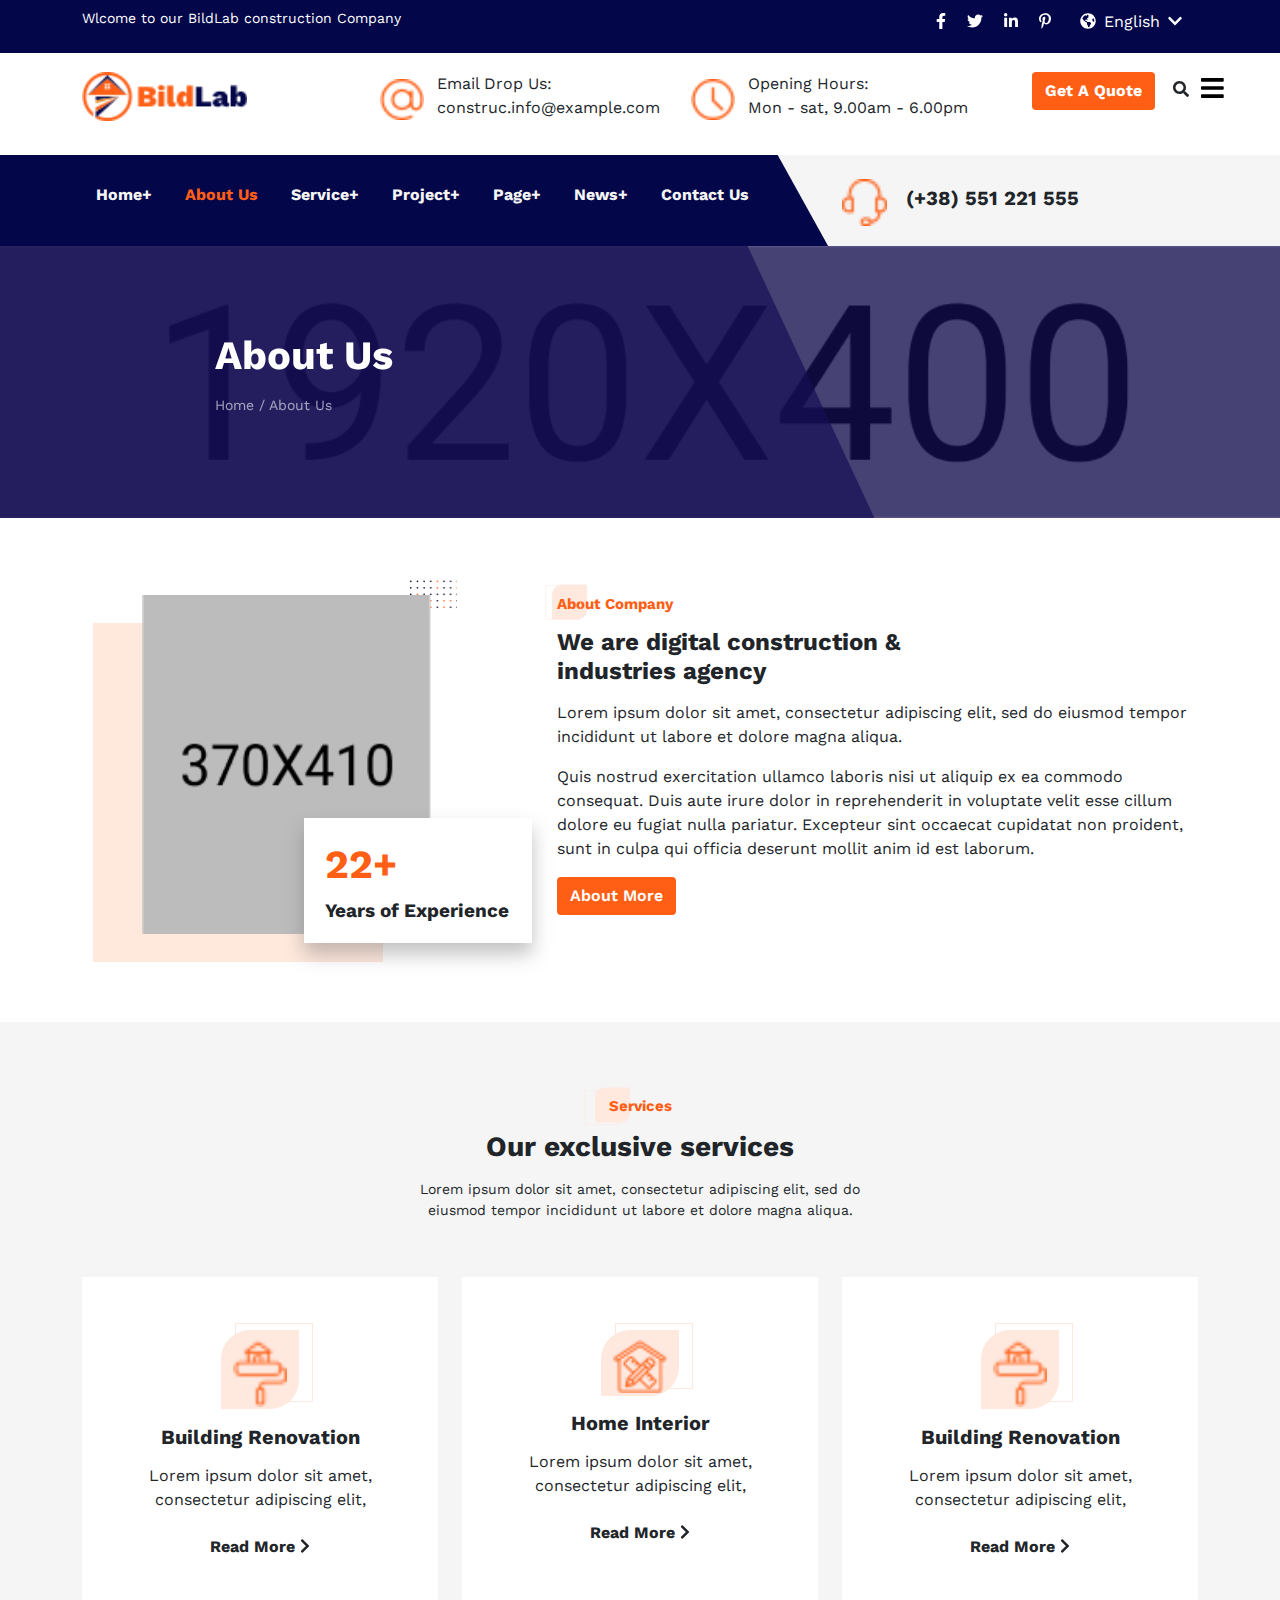
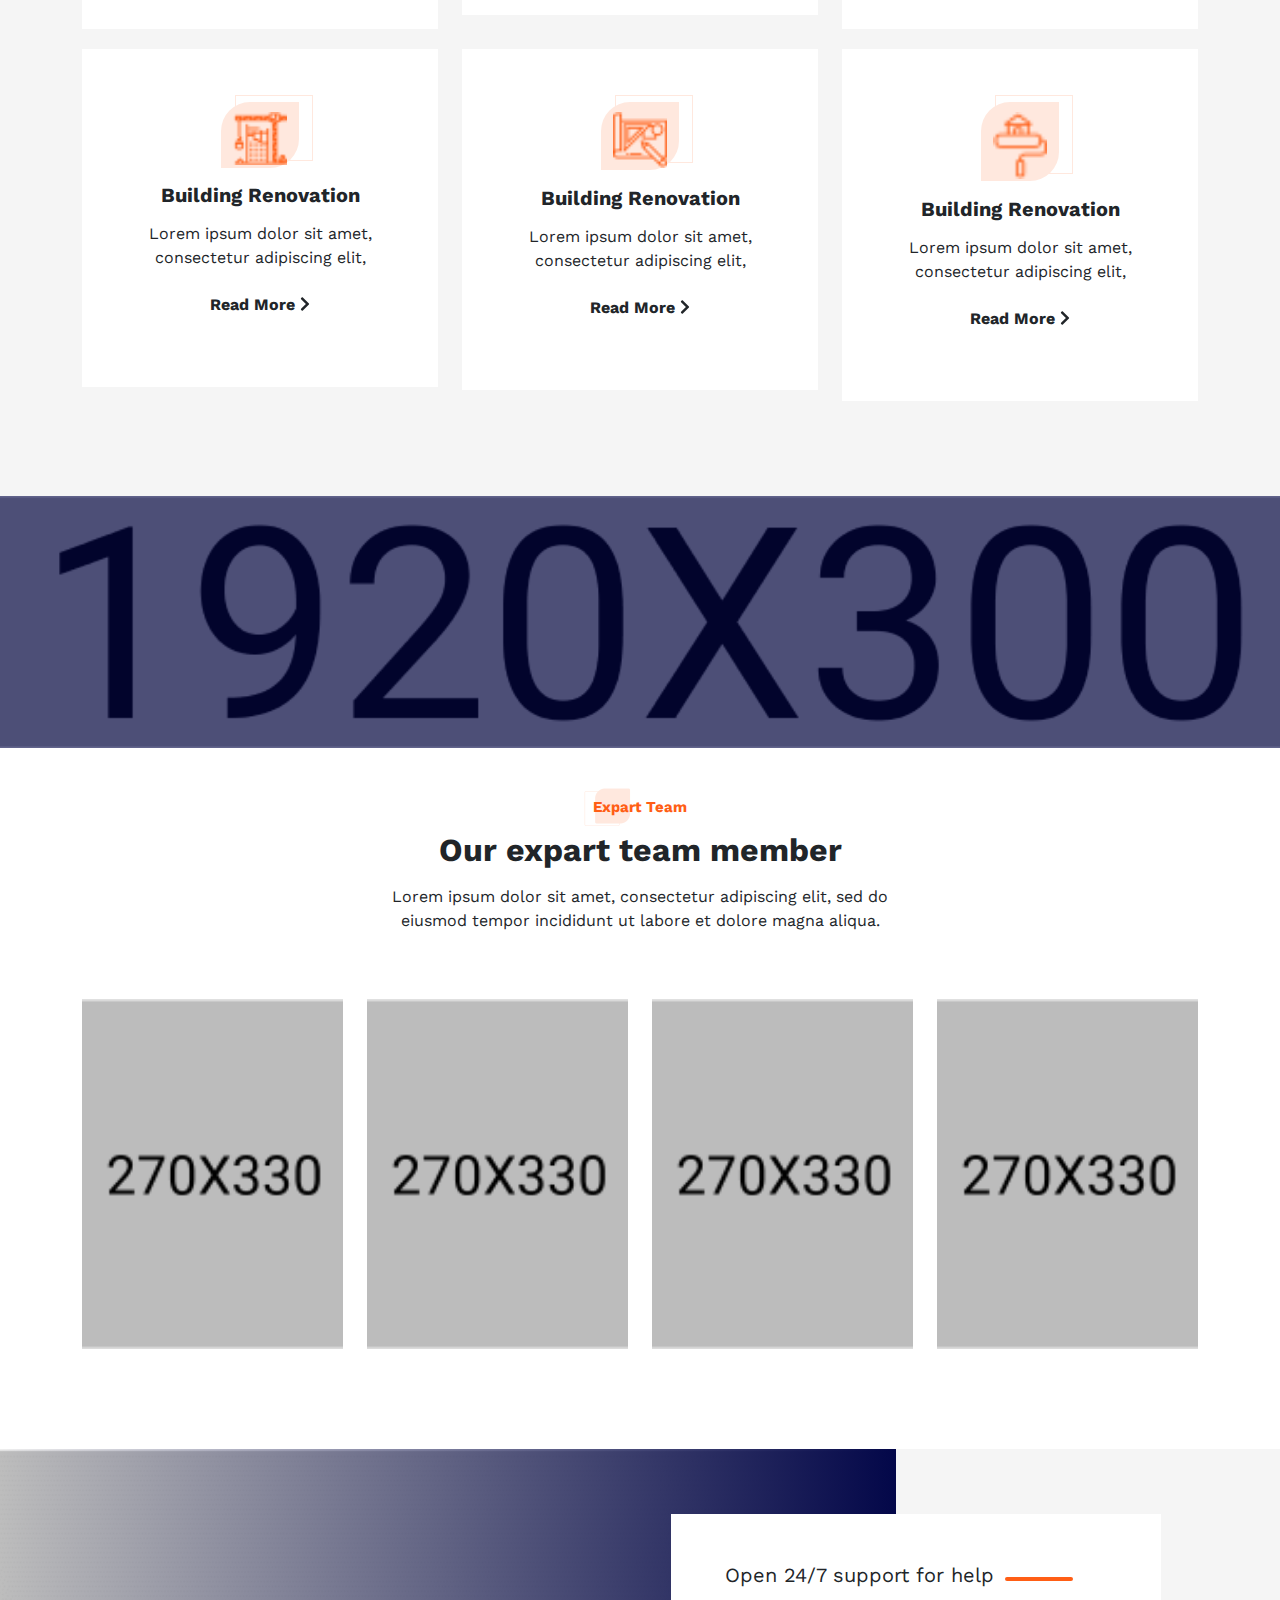
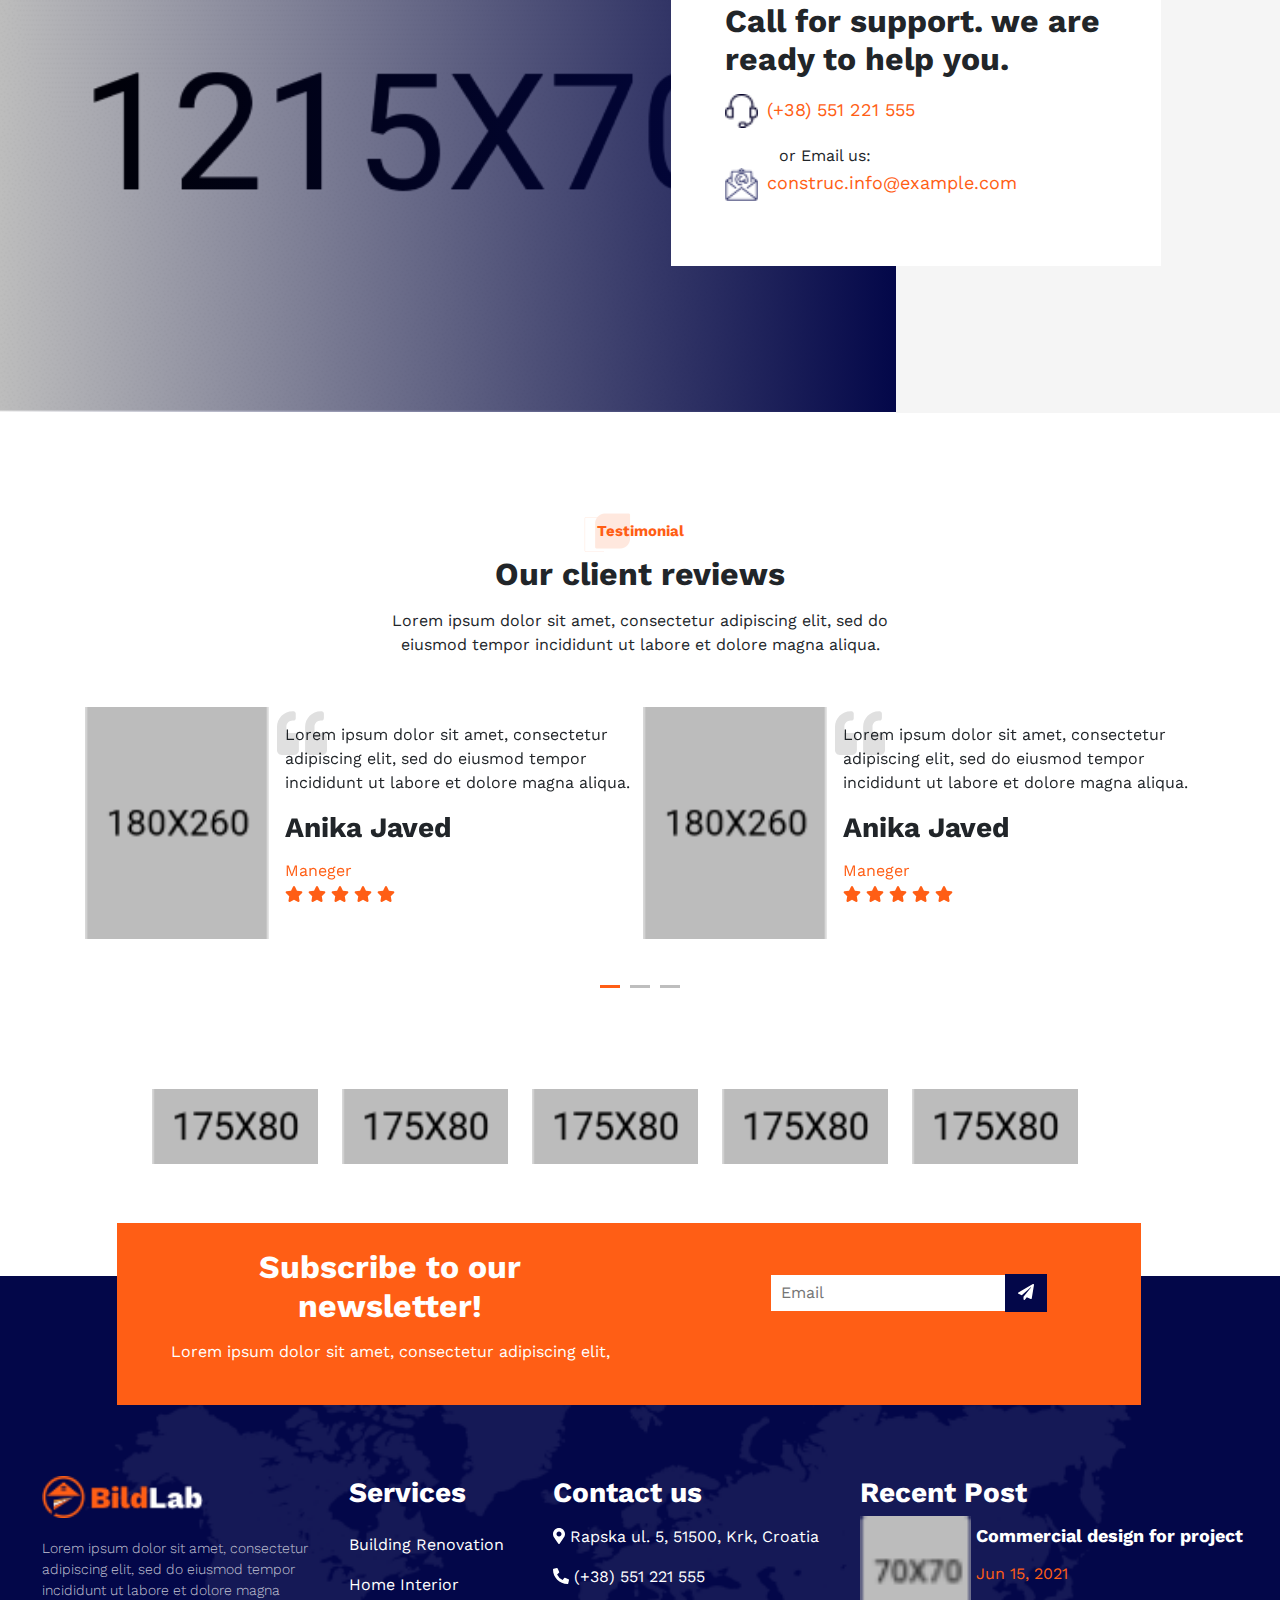
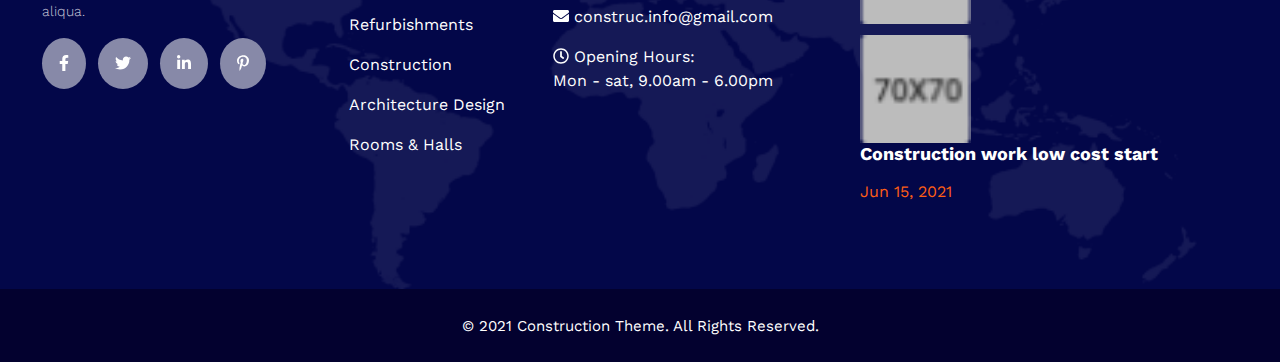
==== about.html @ fadbeb70 "update" ====
<!DOCTYPE html>
<html lang="en">
  <head>
    <meta charset="UTF-8" />
    <meta http-equiv="X-UA-Compatible" content="IE=edge" />
    <meta name="viewport" content="width=device-width, initial-scale=1.0" />
    <!-- 3rd-party-css -->
    <link
      rel="stylesheet"
      href="assets/third-party/bootstrap-5.0.2/css/bootstrap.min.css"
    />
    <link
      rel="stylesheet"
      href="assets/third-party/fontawesome-free-5.15.3/css/all.min.css"
    />
    <link
      rel="stylesheet"
      href="assets/third-party/fontawesome-free-5.15.3/css/solid.min.css"
    />
    <link
      rel="stylesheet"
      href="assets/third-party/Magnific-Popup/css/magnific-popup.css"
    />
    <link
      rel="stylesheet"
      href="assets/third-party/slick slider/css/slick.css"
    />
    <link
      rel="stylesheet"
      href="assets/third-party/slick slider/css/slick-theme.css"
    />
    <!-- main-css -->
    <link rel="stylesheet" href="assets/css/style.css" />
    <link rel="stylesheet" href="assets/css/about.css" />
    <title></title>
  </head>
  <body>
    <!-- top-banner starts from here  -->
    <div class="top-banner">
      <div class="container">
        <div class="row">
          <div class="col-lg-6">
            <p>Wlcome to our BildLab construction Company</p>
          </div>
          <div class="col-lg-6 text-end">
            <div class="social-icons">
              <a href="#"><i class="fab fa-facebook-f"></i></a>
              <a href="#"><i class="fab fa-twitter"></i></a>
              <a href="#"><i class="fab fa-linkedin-in"></i></a>
              <a href="#"><i class="fab fa-pinterest-p"></i></a>
              <a href="#" class="eng text-capitalize"
                ><i class="fas fa-globe-americas"></i>english<i
                  class="fas fa-chevron-down"
                ></i
              ></a>
            </div>
          </div>
        </div>
      </div>
    </div>
    <!-- top-banner ends from here  -->

    <!-- header starts from here  -->
    <header>
      <!-- offcanvas-menu starts from here  -->
      <div class="offcanvas-shade"></div>
      <div class="offcanvas-menu">
        <span class="menu-close">
          <i class="fas fa-times"></i>
        </span>
        <ul>
          <li><a href="home.html">home+ </a></li>
          <li><a href="about.html" class="active">about us </a></li>
          <li><a href="#"> service+ </a></li>
          <li><a href="#"> project+ </a></li>
          <li><a href="#"> page+ </a></li>
          <li><a href="#"> news+ </a></li>
          <li><a href="#">contact us</a></li>
        </ul>
      </div>
      <span class="menu-trigger"><i class="fas fa-bars"></i></span>
      <!-- offcanvas-menu ends from here  -->
      <!-- head starts from here  -->
      <div class="head">
        <div class="container">
          <div class="row">
            <div class="col-lg-3">
              <div class="logo">
                <img src="assets/img/Logo.png" alt="" />
              </div>
            </div>
            <div class="col-lg-7 head-info">
              <ul class="emali">
                <li>
                  <img src="assets/img/emalil.png" alt="" />
                </li>
                <li>
                  <p>
                    Email Drop Us: <br />
                    construc.info@example.com
                  </p>
                </li>
              </ul>
              <ul class="opening">
                <li>
                  <img src="assets/img/opening.png" alt="" />
                </li>
                <li>
                  <p>
                    Opening Hours: <br />
                    Mon - sat, 9.00am - 6.00pm
                  </p>
                </li>
              </ul>
            </div>
            <div class="col-lg-2">
              <a href="#" class="head-offer-btn btn text-capitalize text-center"
                >Get A Quote</a
              >
              <i class="fas fa-search"></i>
            </div>
          </div>
        </div>
      </div>
      <!-- head ends from here  -->
    </header>
    <!-- header ends from here  -->

    <!-- main-menu starts from here  -->
    <div class="main-meun">
      <div class="container">
        <div class="row">
          <div class="col-md-8">
            <div class="menu text-capitalize">
              <ul>
                <li><a href="home.html">home+ </a></li>
                <li><a href="about.html" class="active">about us </a></li>
                <li><a href="#"> service+ </a></li>
                <li><a href="#"> project+ </a></li>
                <li><a href="#"> page+ </a></li>
                <li><a href="#"> news+ </a></li>
                <li><a href="#">contact us</a></li>
              </ul>
            </div>
          </div>
          <div class="col-md-4">
            <ul class="help">
              <li>
                <img src="assets/img/help.png" alt="" />
              </li>
              <li>
                <h4>(+38) 551 221 555</h4>
              </li>
            </ul>
          </div>
        </div>
      </div>
    </div>
    <!-- main-menu ends from here  -->

    <!-- main starts from here -->
    <main>
      <!-- homepage-slider starts from here -->
      <div class="homepage-slider">
        <div class="row">
          <div class="col-lg-12">
            <div class="sliders">
              <div class="single-sliders slider-bg1">
                <div class="row">
                  <div class="col-lg-6">
                    <div class="slider-text">
                      <h1>About Us</h1>
                      <p>Home / About Us</p>
                    </div>
                  </div>
                </div>
              </div>
              <div class="single-sliders slider-bg1">
                <div class="row">
                  <div class="col-lg-6">
                    <div class="slider-text">
                      <h1>About Us</h1>
                      <p>Home / About Us</p>
                    </div>
                  </div>
                </div>
              </div>
            </div>
          </div>
        </div>
      </div>
      <!-- homepage-slider ends from here -->

      <!-- about starts from here -->
      <section class="about">
        <div class="container">
          <div class="row">
            <div class="col-lg-5 about-img">
              <img src="assets/img/about.png" alt="" />
              <div class="about-info">
                <h1>22+</h1>
                <h3>Years of Experience</h3>
              </div>
            </div>
            <div class="col-lg-7">
              <h5>About Company</h5>
              <h4>
                We are digital construction & <br />
                industries agency
              </h4>
              <p>
                Lorem ipsum dolor sit amet, consectetur adipiscing elit, sed do
                eiusmod tempor incididunt ut labore et dolore magna aliqua.
              </p>
              <p>
                Quis nostrud exercitation ullamco laboris nisi ut aliquip ex ea
                commodo consequat. Duis aute irure dolor in reprehenderit in
                voluptate velit esse cillum dolore eu fugiat nulla pariatur.
                Excepteur sint occaecat cupidatat non proident, sunt in culpa
                qui officia deserunt mollit anim id est laborum.
              </p>
              <a href="#" class="about-btn btn text-capitalize text-center">
                about more</a
              >
            </div>
          </div>
        </div>
      </section>
      <!-- about ends from here -->

      <!-- services starts from here -->
      <section class="services">
        <div class="container">
          <div class="row">
            <div class="col-lg-12 text-center">
              <h4>Services</h4>
              <h3>Our exclusive services</h3>
              <p class="service-txt">
                Lorem ipsum dolor sit amet, consectetur adipiscing elit, sed do
                eiusmod tempor incididunt ut labore et dolore magna aliqua.
              </p>
            </div>
            <div class="col-lg-12">
              <div class="service-box text-center">
                <div class="row">
                  <div class="col-lg-4">
                    <div class="service-info service-bg">
                      <div class="service-img">
                        <img src="assets/img/renovation 1.png" />
                      </div>
                      <h5>Building Renovation</h5>
                      <p>
                        Lorem ipsum dolor sit amet, <br />
                        consectetur adipiscing elit,
                      </p>
                      <a href="#" class="service-btn btn text-capitalize"
                        >Read More <i class="fas fa-chevron-right fa-1x"></i
                      ></a>
                    </div>
                  </div>
                  <div class="col-lg-4">
                    <div class="service-info service-bg">
                      <div class="service-img">
                        <img src="assets/img/interior-design 1.png" />
                      </div>
                      <h5>Home Interior</h5>
                      <p>
                        Lorem ipsum dolor sit amet, <br />
                        consectetur adipiscing elit,
                      </p>
                      <a href="#" class="service-btn btn text-capitalize"
                        >Read More <i class="fas fa-chevron-right fa-1x"></i
                      ></a>
                    </div>
                  </div>
                  <div class="col-lg-4">
                    <div class="service-info service-bg">
                      <div class="service-img">
                        <img src="assets/img/renovation 1.png" />
                      </div>
                      <h5>Building Renovation</h5>
                      <p>
                        Lorem ipsum dolor sit amet, <br />
                        consectetur adipiscing elit,
                      </p>
                      <a href="#" class="service-btn btn text-capitalize"
                        >Read More <i class="fas fa-chevron-right fa-1x"></i
                      ></a>
                    </div>
                  </div>
                  <div class="col-lg-4">
                    <div class="service-info service-bg">
                      <div class="service-img">
                        <img src="assets/img/hook 1.png" />
                      </div>
                      <h5>Building Renovation</h5>
                      <p>
                        Lorem ipsum dolor sit amet, <br />
                        consectetur adipiscing elit,
                      </p>
                      <a href="#" class="service-btn btn text-capitalize"
                        >Read More <i class="fas fa-chevron-right fa-1x"></i
                      ></a>
                    </div>
                  </div>
                  <div class="col-lg-4">
                    <div class="service-info service-bg">
                      <div class="service-img">
                        <img src="assets/img/draft 1.png" />
                      </div>
                      <h5>Building Renovation</h5>
                      <p>
                        Lorem ipsum dolor sit amet, <br />
                        consectetur adipiscing elit,
                      </p>
                      <a href="#" class="service-btn btn text-capitalize"
                        >Read More <i class="fas fa-chevron-right fa-1x"></i
                      ></a>
                    </div>
                  </div>
                  <div class="col-lg-4">
                    <div class="service-info service-bg">
                      <div class="service-img">
                        <img src="assets/img/renovation 1.png" />
                      </div>
                      <h5>Building Renovation</h5>
                      <p>
                        Lorem ipsum dolor sit amet, <br />
                        consectetur adipiscing elit,
                      </p>
                      <a href="#" class="service-btn btn text-capitalize"
                        >Read More <i class="fas fa-chevron-right fa-1x"></i
                      ></a>
                    </div>
                  </div>
                </div>
              </div>
            </div>
          </div>
        </div>
      </section>
      <!-- services ends from here -->

      <!-- our-progress starts from here -->
      <section class="our-progress">
        <div class="container">
          <div class="row">
            <div class="col-lg-3"></div>
          </div>
        </div>
      </section>
      <!-- our-progress ends from here -->

      <!-- team starts from here -->
      <section class="team">
        <div class="container">
          <div class="row">
            <div class="col-lg-12 text-center">
              <div class="team-title">
                <h4>Expart Team</h4>
                <h2>Our expart team member</h2>
                <p>
                  Lorem ipsum dolor sit amet, consectetur adipiscing elit, sed
                  do eiusmod tempor incididunt ut labore et dolore magna aliqua.
                </p>
              </div>
            </div>
            <div class="col-lg-12">
              <div class="team">
                <div class="row">
                  <div class="col-lg-3">
                    <div class="single-members">
                      <div class="team-info text-center">
                        <h4>Andrew Matthews</h4>
                        <span>Engineer</span>
                        <div class="social-links">
                          <a href="#"><i class="fab fa-facebook-f"></i></a>
                          <a href="#"><i class="fab fa-twitter"></i></a>
                          <a href="#"><i class="fab fa-linkedin-in"></i></a>
                          <a href="#"><i class="fab fa-youtube"></i></a>
                        </div>
                      </div>
                    </div>
                  </div>
                  <div class="col-lg-3">
                    <div class="single-members">
                      <div class="team-info text-center">
                        <h4>Andrew Matthews</h4>
                        <span>Engineer</span>
                        <div class="social-links">
                          <a href="#"><i class="fab fa-facebook-f"></i></a>
                          <a href="#"><i class="fab fa-twitter"></i></a>
                          <a href="#"><i class="fab fa-linkedin-in"></i></a>
                          <a href="#"><i class="fab fa-youtube"></i></a>
                        </div>
                      </div>
                    </div>
                  </div>
                  <div class="col-lg-3">
                    <div class="single-members">
                      <div class="team-info text-center">
                        <h4>Andrew Matthews</h4>
                        <span>Engineer</span>
                        <div class="social-links">
                          <a href="#"><i class="fab fa-facebook-f"></i></a>
                          <a href="#"><i class="fab fa-twitter"></i></a>
                          <a href="#"><i class="fab fa-linkedin-in"></i></a>
                          <a href="#"><i class="fab fa-youtube"></i></a>
                        </div>
                      </div>
                    </div>
                  </div>
                  <div class="col-lg-3">
                    <div class="single-members">
                      <div class="team-info text-center">
                        <h4>Andrew Matthews</h4>
                        <span>Engineer</span>
                        <div class="social-links">
                          <a href="#"><i class="fab fa-facebook-f"></i></a>
                          <a href="#"><i class="fab fa-twitter"></i></a>
                          <a href="#"><i class="fab fa-linkedin-in"></i></a>
                          <a href="#"><i class="fab fa-youtube"></i></a>
                        </div>
                      </div>
                    </div>
                  </div>
                </div>
              </div>
            </div>
          </div>
        </div>
      </section>
      <!-- project ends from here -->

      <!-- help starts from here -->
      <section class="help">
        <div class="help-txt-bg"></div>
        <div class="container">
          <div class="row">
            <div class="help-txt">
              <h4>Open 24/7 support for help</h4>
              <h2>
                Call for support. we are <br />
                ready to help you.
              </h2>
              <p><img src="assets/img/help-2.png" alt="" />(+38) 551 221 555</p>
              <span>or Email us:</span>
              <p>
                <img
                  src="assets/img/email-2.png"
                  alt=""
                />construc.info@example.com
              </p>
            </div>
          </div>
        </div>
      </section>
      <!-- help ends from here -->

      <!-- Testimonial starts from here -->
      <section class="Testimonial">
        <div class="container">
          <div class="row">
            <div class="col-lg-12 text-center">
              <div class="Testimonial-txt">
                <h4>Testimonial</h4>
                <h2>Our client reviews</h2>
                <p>
                  Lorem ipsum dolor sit amet, consectetur adipiscing elit, sed
                  do eiusmod tempor incididunt ut labore et dolore magna aliqua.
                </p>
              </div>
            </div>
          </div>
          <div class="row">
            <div class="col-lg-12">
              <div class="comment-slider">
                <div class="single-comment">
                  <div class="row">
                    <div class="col-lg-4">
                      <div class="commenter"></div>
                    </div>
                    <div class="col-lg-8 bg-white">
                      <div class="comment-txt">
                        <i class="fas fa-quote-left note"></i>
                        <p>
                          Lorem ipsum dolor sit amet, consectetur adipiscing
                          elit, sed do eiusmod tempor incididunt ut labore et
                          dolore magna aliqua.
                        </p>
                        <h3>Anika Javed</h3>
                        <span>Maneger</span>
                        <p class="stars">
                          <i class="fas fa-star"></i>
                          <i class="fas fa-star"></i>
                          <i class="fas fa-star"></i>
                          <i class="fas fa-star"></i>
                          <i class="fas fa-star"></i>
                        </p>
                      </div>
                    </div>
                  </div>
                </div>
                <div class="single-comment">
                  <div class="row">
                    <div class="col-lg-4">
                      <div class="commenter"></div>
                    </div>
                    <div class="col-lg-8 bg-white">
                      <div class="comment-txt">
                        <i class="fas fa-quote-left note"></i>
                        <p>
                          Lorem ipsum dolor sit amet, consectetur adipiscing
                          elit, sed do eiusmod tempor incididunt ut labore et
                          dolore magna aliqua.
                        </p>
                        <h3>Anika Javed</h3>
                        <span>Maneger</span>
                        <p class="stars">
                          <i class="fas fa-star"></i>
                          <i class="fas fa-star"></i>
                          <i class="fas fa-star"></i>
                          <i class="fas fa-star"></i>
                          <i class="fas fa-star"></i>
                        </p>
                      </div>
                    </div>
                  </div>
                </div>
                <div class="single-comment">
                  <div class="row">
                    <div class="col-lg-4">
                      <div class="commenter"></div>
                    </div>
                    <div class="col-lg-8 bg-white">
                      <div class="comment-txt">
                        <i class="fas fa-quote-left note"></i>
                        <p>
                          Lorem ipsum dolor sit amet, consectetur adipiscing
                          elit, sed do eiusmod tempor incididunt ut labore et
                          dolore magna aliqua.
                        </p>
                        <h3>Anika Javed</h3>
                        <span>Maneger</span>
                        <p class="stars">
                          <i class="fas fa-star"></i>
                          <i class="fas fa-star"></i>
                          <i class="fas fa-star"></i>
                          <i class="fas fa-star"></i>
                          <i class="fas fa-star"></i>
                        </p>
                      </div>
                    </div>
                  </div>
                </div>
                <div class="single-comment">
                  <div class="row">
                    <div class="col-lg-4">
                      <div class="commenter"></div>
                    </div>
                    <div class="col-lg-8 bg-white">
                      <div class="comment-txt">
                        <i class="fas fa-quote-left note"></i>
                        <p>
                          Lorem ipsum dolor sit amet, consectetur adipiscing
                          elit, sed do eiusmod tempor incididunt ut labore et
                          dolore magna aliqua.
                        </p>
                        <h3>Anika Javed</h3>
                        <span>Maneger</span>
                        <p class="stars">
                          <i class="fas fa-star"></i>
                          <i class="fas fa-star"></i>
                          <i class="fas fa-star"></i>
                          <i class="fas fa-star"></i>
                          <i class="fas fa-star"></i>
                        </p>
                      </div>
                    </div>
                  </div>
                </div>
                <div class="single-comment">
                  <div class="row">
                    <div class="col-lg-4">
                      <div class="commenter"></div>
                    </div>
                    <div class="col-lg-8 bg-white">
                      <div class="comment-txt">
                        <i class="fas fa-quote-left note"></i>
                        <p>
                          Lorem ipsum dolor sit amet, consectetur adipiscing
                          elit, sed do eiusmod tempor incididunt ut labore et
                          dolore magna aliqua.
                        </p>
                        <h3>Anika Javed</h3>
                        <span>Maneger</span>
                        <p class="stars">
                          <i class="fas fa-star"></i>
                          <i class="fas fa-star"></i>
                          <i class="fas fa-star"></i>
                          <i class="fas fa-star"></i>
                          <i class="fas fa-star"></i>
                        </p>
                      </div>
                    </div>
                  </div>
                </div>
                <div class="single-comment">
                  <div class="row">
                    <div class="col-lg-4">
                      <div class="commenter"></div>
                    </div>
                    <div class="col-lg-8 bg-white">
                      <div class="comment-txt">
                        <i class="fas fa-quote-left note"></i>
                        <p>
                          Lorem ipsum dolor sit amet, consectetur adipiscing
                          elit, sed do eiusmod tempor incididunt ut labore et
                          dolore magna aliqua.
                        </p>
                        <h3>Anika Javed</h3>
                        <span>Maneger</span>
                        <p class="stars">
                          <i class="fas fa-star"></i>
                          <i class="fas fa-star"></i>
                          <i class="fas fa-star"></i>
                          <i class="fas fa-star"></i>
                          <i class="fas fa-star"></i>
                        </p>
                      </div>
                    </div>
                  </div>
                </div>
              </div>
            </div>
          </div>
        </div>
      </section>
      <!-- Testimonial ends from here -->

      <!-- brands starts from here -->
      <section class="brands">
        <div class="container float-end">
          <div class="row">
            <div class="col-lg-2">
              <div class="brands-img"></div>
            </div>
            <div class="col-lg-2">
              <div class="brands-img"></div>
            </div>
            <div class="col-lg-2">
              <div class="brands-img"></div>
            </div>
            <div class="col-lg-2">
              <div class="brands-img"></div>
            </div>
            <div class="col-lg-2">
              <div class="brands-img"></div>
            </div>
          </div>
        </div>
      </section>
      <!-- brands ends from here -->
    </main>
    <!-- main ends from here -->

    <!-- footer starts from here -->
    <footer>
      <!-- newsletter ends from here -->
      <section class="newsletter">
        <div class="row">
          <div class="col-lg-6">
            <h2>Subscribe to our newsletter!</h2>
            <p>Lorem ipsum dolor sit amet, consectetur adipiscing elit,</p>
          </div>
          <div class="col-lg-6">
            <input type="email" placeholder="Email" />
            <a href="#" class="submit-btn btn text-center"
              ><i class="fas fa-paper-plane"></i
            ></a>
          </div>
        </div>
      </section>
      <!-- newsletter ends from here -->
      <div class="container-fluid">
        <div class="row">
          <div class="col-lg-3">
            <div class="footer-about">
              <img src="assets/img/Logo-2.png" alt="" />
              <p>
                Lorem ipsum dolor sit amet, consectetur adipiscing elit, sed do
                eiusmod tempor incididunt ut labore et dolore magna aliqua.
              </p>
              <div class="social-links">
                <a href="#"><i class="fab fa-facebook-f"></i></a>
                <a href="#"><i class="fab fa-twitter"></i></a>
                <a href="#"><i class="fab fa-linkedin-in"></i></a>
                <a href="#"><i class="fab fa-pinterest-p"></i></a>
              </div>
            </div>
          </div>
          <div class="col-lg-2">
            <div class="footer-service">
              <h3>Services</h3>
              <ul>
                <li><a href="#">Building Renovation</a></li>
                <li><a href="#">Home Interior</a></li>
                <br />
                <li><a href="#">Refurbishments</a></li>
                <br />
                <li><a href="#">Construction</a></li>
                <li><a href="#">Architecture Design</a></li>
                <li><a href="#">Rooms & Halls</a></li>
              </ul>
            </div>
          </div>
          <div class="col-lg-3">
            <div class="footer-contact">
              <h3>Contact us</h3>
              <p>
                <i class="fas fa-map-marker-alt"></i>Rapska ul. 5, 51500, Krk,
                Croatia
              </p>
              <p><i class="fas fa-phone-alt"></i>(+38) 551 221 555</p>
              <p><i class="fas fa-envelope"></i>construc.info@gmail.com</p>
              <p>
                <i class="far fa-clock"></i>Opening Hours:<br />
                Mon - sat, 9.00am - 6.00pm
              </p>
            </div>
          </div>
          <div class="col-lg-4">
            <div class="footer-blogs">
              <h3>Recent Post</h3>
              <ul>
                <li>
                  <div class="post-img">
                    <img src="assets/img/posts.png" alt="" />
                  </div>
                </li>
                <li>
                  <h4>Commercial design for project</h4>
                  <span>Jun 15, 2021</span>
                </li>
              </ul>
              <ul>
                <li>
                  <div class="post-img">
                    <img src="assets/img/posts.png" alt="" />
                  </div>
                </li>
                <li>
                  <h4>Construction work low cost start</h4>
                  <span>Jun 15, 2021</span>
                </li>
              </ul>
            </div>
          </div>
        </div>
      </div>
    </footer>
    <!-- footer ends from here -->
    <div class="copy-right">
      <div class="container">
        <div class="row">
          <div class="col-lg-12 text-center">
            <div class="copt-right-txt text-center">
              <p>© 2021 Construction Theme. All Rights Reserved.</p>
            </div>
          </div>
        </div>
      </div>
    </div>
    <!-- scripts -->
    <script src="assets/js/jquery-3.6.0.min.js"></script>
    <script src="assets/third-party/bootstrap-5.0.2/js/bootstrap.min.js"></script>
    <script src="https://github.com/bartholomej/material-scrolltop.git"></script>
    <script src="assets/third-party/jquery-circle-progress/js/circle-progress.js"></script>
    <script src="assets/third-party/slick slider/js/slick.js"></script>
    <script src="assets/third-party/skrollr/js/skrollr.min.js"></script>
    <script src="assets/third-party/masonry/js/masonry.pkgd.min.js"></script>
    <script src="assets/third-party/Magnific-Popup/js/jquery.magnific-popup.min.js"></script>
    <script src="assets/third-party/fontawesome-free-5.15.3/js/all.min.js"></script>
    <script src="assets/js/home.js"></script>
    <script src="assets/js/about.js"></script>
  </body>
</html>
---- assets/third-party/fontawesome-free-5.15.3/css/solid.min.css ----
/*!
 * Font Awesome Free 5.15.3 by @fontawesome - https://fontawesome.com
 * License - https://fontawesome.com/license/free (Icons: CC BY 4.0, Fonts: SIL OFL 1.1, Code: MIT License)
 */
@font-face{font-family:"Font Awesome 5 Free";font-style:normal;font-weight:900;font-display:block;src:url(../webfonts/fa-solid-900.eot);src:url(../webfonts/fa-solid-900.eot?#iefix) format("embedded-opentype"),url(../webfonts/fa-solid-900.woff2) format("woff2"),url(../webfonts/fa-solid-900.woff) format("woff"),url(../webfonts/fa-solid-900.ttf) format("truetype"),url(../webfonts/fa-solid-900.svg#fontawesome) format("svg")}.fa,.fas{font-family:"Font Awesome 5 Free";font-weight:900}
---- assets/css/style.css ----
* {
  margin: 0;
  padding: 0;
}
body {
  background: #fff;
}
a {
  text-decoration: none;
}
ul {
  list-style: none;
}
ul li {
  display: inline-block;
}
a:focus {
  outline: 0px solid;
}
h1,
h2,
h3,
h4,
h5,
h6 {
  margin: 0 0 15px;
  font-weight: 700;
}
img {
  max-width: 100%;
  height: auto;
}
html,
body {
  height: 100%;
}

input:-webkit-autofill,
input:-webkit-autofill:hover,
input:-webkit-autofill:focus {
  box-shadow: 0 0 0px 100px white inset !important;
}
.slick-dots li button {
  display: none;
}
/* Resoppistive css */
@media screen and (max-width: 1200px) {
}

@media screen and (max-width: 980px) {
}
@media screen and (max-width: 768px) {
}
@media screen and (max-width: 640px) {
}

@media screen and (max-width: 480px) {
}

@media screen and (max-width: 320px) {
}
---- assets/css/about.css ----
@import url("https://fonts.googleapis.com/css2?family=Work+Sans:wght@100;200;300;400;500;600;700;800;900&display=swap");
body {
  font-family: "Work Sans", sans-serif;
}
/* top-banner starts from here */
.top-banner {
  background: #030749;
  color: #fff;
  padding: 8px 0;
}
.top-banner p {
  font-size: 14px;
}
.social-icons {
}
.social-icons a {
  color: #fff;
  transition: all 0.5s;
  padding: 0 8px;
}
.social-icons a:hover {
  color: #ea5719;
}
.social-icons a svg {
}
.eng {
  position: relative;
}
.eng:hover::after {
  width: 100%;
}
.eng::after {
  position: absolute;
  width: 0%;
  height: 2px;
  bottom: -14px;
  left: 0;
  background: #fff;
  content: "";
  transition: all 0.6s;
}
.eng svg {
  margin: 0px 8px;
}
.eng svg:nth-child(2) {
  margin-top: 5px;
}
/* top-banner ends from here */
/* offcanvas-menu starts from here */
.offcanvas-menu {
  position: fixed;
  background: #150e56;
  top: 0;
  right: -300px;
  width: 21%;
  height: 100%;
  text-transform: capitalize;
  color: #fff;
  padding: 36px;
  opacity: 0;
  visibility: hidden;
  transition: all 0.3s ease-in-out;
  z-index: 999;
}
.offcanvas-menu.show-menu {
  right: 0;
  opacity: 1;
  visibility: visible;
  transition: all 0.3s ease-in-out;
}
.offcanvas-menu ul {
  margin: 0;
  padding: 0;
}
.offcanvas-menu ul li {
  display: block;
}
.offcanvas-menu ul li a:hover {
  color: #ff5e15;
}
.offcanvas-shade {
  position: fixed;
  width: 100%;
  height: 100%;
  background: darkblue;
  top: 0;
  left: 0;
  opacity: 0;
  visibility: hidden;
  transition: all 0.3s ease-in-out;
  z-index: 99;
}
.offcanvas-shade.shade-active {
  opacity: 0.3;
  visibility: visible;
}
.menu-close svg {
  font-size: 42px;
  cursor: pointer;
  margin-left: 176px;
}
.menu-trigger svg {
  font-size: 26px;
  cursor: pointer;
}
.offcanvas-menu ul li {
  padding: 16px 0;
  text-align: center;
}
.offcanvas-menu ul li a {
  color: #fff;
  font-size: 23px;
}
.menu-trigger {
  color: #000;
  font-size: 100px;
  position: absolute;
  top: -11px;
  right: 56px;
}
/* head starts from here  */
.head {
  padding: 19px 0;
}
.logo {
}
.logo img {
  width: 165px;
}

.head-info {
}
.head-info ul {
  display: inline-block;
  margin: 0;
  padding: 0 13px;
}
.head-info ul li {
}
.head-info ul li img {
  width: 44px;
  margin-right: 8px;
  margin-top: -19px;
}
.head-info ul li p {
}
.head-offer-btn {
  color: #fff;
  background: #ff5e15;
  font-weight: 700;
  margin-right: 13px;
  transition: all 0.3s;
}
.head-offer-btn:hover {
  color: #fff;
}
/* head ends from here  */
/* main-menu starts from here */
.main-meun {
  background: #f5f5f5;
  padding: 20px 0;
  position: relative;
}
.main-meun::after {
  position: absolute;
  background: #030749;
  width: 65%;
  top: 0;
  left: -29px;
  height: 100%;
  content: "";
  transform: skew(29deg);
  z-index: 1;
}
.menu {
  position: relative;
  z-index: 9;
}
.menu ul {
  margin: 0;
  padding: 0;
  margin-top: 8px;
}
.menu ul li {
}
.menu ul li a {
  color: #f5f5f5;
  font-weight: 700;
  transition: all 0.3s;
  padding: 0 14px;
}
a.active {
  color: #ff5e15 !important;
}
.menu ul li a:hover {
  color: #ff5e15;
}
.help {
  margin: 0;
  padding: 0;
}
.help li {
}
.help li img {
  width: 45px;
  margin-top: 4px;
}
.help li h4 {
  font-size: 20px;
  margin-left: 14px;
}
/* main-menu ends from here */

/* main starts from here */
main {
}
/* homepage-slider starts from here */
.homepage-slider {
  position: relative;
}
.homepage-slider .sliders {
}
.homepage-slider .single-sliders {
  width: 100%;
  position: relative;
  padding: 86px 35px;
  overflow: hidden;
}
.slider-bg1 {
  background: url("/assets/img/about-homepage-bg.png");
  background-position: center;
  background-size: cover;
  height: 100%;
}
.homepage-slider .single-sliders::before {
  position: absolute;
  width: 100%;
  height: 100%;
  top: 0;
  left: 0;
  background: #150e56;
  opacity: 0.7;
  content: "";
}
.homepage-slider .single-sliders::after {
  position: absolute;
  width: 72%;
  height: 100%;
  background: #150e56;
  transform: skew(25deg);
  top: 0;
  left: -111px;
  content: "";
  opacity: 0.7;
}
.homepage-slider .single-sliders .slider-text {
  position: relative;
  z-index: 9;
  color: #fff;
  margin-left: 180px;
}
.homepage-slider .single-sliders .slider-text p {
  font-size: 14px;
  opacity: 0.6;
}
.homepage-btn {
  transition: all 0.5s;
  background: #ff5e15;
  color: #fff;
  font-weight: 600;
  margin-right: 14px;
  padding: 10px 28px;
  border-radius: 3px;
}
.homepage-btn2 {
  background: #fff;
  color: #ff5e15;
}
.homepage-btn:hover {
  color: #fff;
}
.homepage-btn2:hover {
  color: #ff5e15;
}
/*homepage slick-slider css */
.slick-prev,
.slick-next {
  display: none;
}
/* slick-slider css ends from here */
/* homepage-slider ends from here */

/* about starts from here */
.about {
  margin-top: 70px;
}
.about-img {
  position: relative;
}
.about-img::before {
  position: absolute;
  width: 61%;
  height: 106%;
  top: 28px;
  left: 23px;
  background: #ffe8dc;
  background-repeat: no-repeat;
  content: "";
  z-index: -1;
}
.about-img::after {
  position: absolute;
  top: -15px;
  right: 88px;
  width: 10%;
  height: 10%;
  background: url("https://farihatulmaria.github.io/color/assets/img/Group.png");
  content: "";
  z-index: -1;
  background-repeat: no-repeat;
}
.about-img img {
  width: 64%;
  margin-left: 60px;
  height: 106%;
}
.about-info {
  background: #fff;
  box-shadow: 0 11px 18px #6666;
  padding: 27px 21px;
  width: 48%;
  height: 39%;
  position: absolute;
  bottom: -28px;
  right: 13px;
}
.about-info h1 {
  color: #ff5e15;
  line-height: 1;
}
.about-info h3 {
  font-size: 19px;
}
.about h5 {
  color: #ff5e15;
  font-weight: 700;
  font-size: 15px;
  position: relative;
}
.about h5::before {
  position: absolute;
  top: -10px;
  left: -12px;
  width: 6%;
  height: 204%;
  background: url("https://farihatulmaria.github.io/color/assets/img/Rectangle 13.png");
  background-repeat: no-repeat;
  content: "";
}
.about h5::after {
  position: absolute;
  top: -11px;
  left: -5px;
  width: 6%;
  height: 206%;
  background: url("https://farihatulmaria.github.io/color/assets/img/Rectangle 12.png");
  content: "";
  background-repeat: no-repeat;
  z-index: -1;
}
.about h4 {
}
.about p {
}
.about-btn {
  background: #ff5e15;
  color: #fff;
  font-weight: 600;
  transition: all 0.5s;
}
.about-btn:hover {
  color: #fff;
}
/* about ends from here */

/* services starts from here */
.services {
  background: #f5f5f5;
  padding: 75px 0;
  margin-top: 107px;
}
.services h4 {
  color: #ff5e15;
  font-size: 15px;
  position: relative;
  z-index: 2;
}
.services h4::before {
  position: absolute;
  top: -10px;
  left: 46%;
  width: 6%;
  height: 206%;
  background: url("https://farihatulmaria.github.io/color/assets/img/Rectangle 12.png");
  content: "";
  background-repeat: no-repeat;
  z-index: -1;
}
.services h4::after {
  position: absolute;
  top: -7px;
  left: 45%;
  width: 6%;
  height: 204%;
  background: url("https://farihatulmaria.github.io/color/assets/img/Rectangle 13.png");
  background-repeat: no-repeat;
  content: "";
}
.services h3 {
}
.service-txt {
  padding: 0 320px;
  font-size: 14px;
}
.service-box {
  margin-top: 40px;
}
.service-info {
  margin-bottom: 20px;
  position: relative;
  background: #fff;
  padding: 63px 0;
  transition: all 1s;
}
.service-info:hover {
  background: url("https://farihatulmaria.github.io/color/assets/img/service-bg.png");
  background-position: center;
  background-repeat: no-repeat;
  background-size: cover;
  position: relative;
  z-index: 2;
  color: #fff;
}
.service-info:hover::after {
  opacity: 0.6;
}
.service-info::after {
}
.service-bg {
}
.service-info::after {
  position: absolute;
  top: 0;
  left: 0;
  background: #030749;
  width: 100%;
  height: 100%;
  opacity: 0.6;
  content: "";
  z-index: -1;
  opacity: 0;
  transition: all 1s;
}

.service-info:hover .service-btn {
  color: #ff5e15;
}
.service-info:hover.service-info h5 {
  color: #ff5e15;
}
.service-img {
  position: relative;
  z-index: 2;
}
.service-img::before {
  left: 39%;
  background: #ffe8de;
}
.service-img::before,
.service-img::after {
  position: absolute;
  top: -10px;
  width: 22%;
  height: 93%;
  content: "";
  z-index: -1;
  border-bottom-right-radius: 29px;
  border-top-left-radius: 29px;
}
.service-img::after {
  left: 43%;
  border: 1px solid #ffe8de;
  border-radius: 0;
  top: -17px;
}
.service-info img {
  width: 15%;
  margin-bottom: 18px;
}
.service-info h5 {
  transition: all 0.3s;
}
.service-info p {
}
.service-btn {
  transition: all 0.3s;
  font-weight: 700;
  position: relative;
}
.service-btn:hover::after {
  width: 100%;
  opacity: 1;
}
.service-btn::after {
  position: absolute;
  bottom: -2px;
  left: 0;
  width: 0;
  height: 2px;
  background: #fff;
  content: "";
  opacity: 0;
  transition: all 0.5s;
}
/* services ends from here */

/* our-progress starts from here */
.our-progress {
  width: 100%;
  height: 28vh;
  background: url("https://farihatulmaria.github.io/color/assets/img/progress.png");
  background-repeat: no-repeat;
  background-position: center;
  background-size: cover;
  position: relative;
}
.our-progress::after {
  position: absolute;
  top: 0;
  left: 0;
  width: 100%;
  height: 100%;
  background: #030749;
  opacity: 0.6;
  color: #fff;
  content: "";
}
/* our-progress ends from here */

/* team starts from here */
.team {
  padding: 50px 0;
}
.team-title {
}
.team-title h4 {
  position: relative;
  z-index: 2;
  color: #ff5e15;
  font-size: 15px;
}
.team-title h4::before {
  position: absolute;
  top: -10px;
  left: 46%;
  width: 6%;
  height: 206%;
  background: url("https://farihatulmaria.github.io/color/assets/img/Rectangle 12.png");
  content: "";
  background-repeat: no-repeat;
  z-index: -1;
}
.team-title h4::after {
  position: absolute;
  top: -7px;
  left: 45%;
  width: 6%;
  height: 204%;
  background: url("https://farihatulmaria.github.io/color/assets/img/Rectangle 13.png");
  background-repeat: no-repeat;
  content: "";
}
.team-title h2 {
}
.team-title p {
  padding: 0 296px;
}
.single-members {
  width: 100%;
  height: 350px;
  background: url("https://farihatulmaria.github.io/color/assets/img/team-member.png");
  background-position: center;
  background-size: cover;
  position: relative;
  z-index: 2;
  overflow: hidden;
}
.single-members::after {
  position: absolute;
  top: 0;
  left: 0;
  width: 100%;
  height: 100%;
  background: #030749;
  opacity: 0;
  z-index: -1;
  transition: all 0.5s;
  content: "";
}
.single-members:hover::after {
  opacity: 0.8;
}
.single-members:hover .team-info {
  opacity: 1;
  bottom: 30px;
}

.team-info {
  position: absolute;
  bottom: -100px;
  left: 0;
  width: 100%;
  height: auto;
  opacity: 0;
  transition: all 0.5s;
}
.team-info h4 {
  color: #fff;
}
.team-info span {
  color: #ff5e15;
}
.social-links {
  margin-top: 30px;
}
.social-links a {
  background: #8789a8;
  color: #fff;
  padding: 16px 17px;
  border-radius: 50%;
  margin: 0 -28px;
  transition: 0.3s;
}
.social-links a:hover {
  background: #ff5e15;
}
.single-members:hover .team-info .social-links a {
  margin: 0 0;
}
.social-links a svg {
  transition: 0.3s;
}
.social-links a:hover svg {
  color: #fff;
}
/* team ends from here */
/* help starts from here */
.help {
  position: relative;
}
.help-txt-bg {
  position: absolute;
  top: 0;
  right: 0;
  background: #f5f5f5;
  width: 30%;
  height: 564px;
  content: "";
  z-index: -1;
}
.help::before {
  position: absolute;
  width: 70%;
  height: 135%;
  top: 0;
  left: 0;
  background: url("https://farihatulmaria.github.io/color/assets/img/help-bg.png");
  background-position: center;
  background-size: cover;
  z-index: -1;
  content: "";
}
.help::after {
  position: absolute;
  width: 70%;
  height: 135%;
  top: 0;
  left: 0;
  background: linear-gradient(90deg, transparent, #030749);
  z-index: -1;
  content: "";
}
.help-txt {
  width: 43%;
  margin-left: 601px;
  margin-top: 65px;
  background: #fff;
  padding: 49px 54px;
}
.help-txt h4 {
  position: relative;
  font-size: 20px;
  font-weight: 400;
}
.help-txt h4::before {
  position: absolute;
  bottom: 6px;
  right: 34px;
  background: #ff5e15;
  width: 68px;
  height: 4px;
  border-radius: 32px;
  content: "";
}
.help-txt h2 {
}
.help-txt p {
  color: #ff5e15;
  font-size: 18px;
}
.help-txt span {
  margin-left: 54px;
}
.help-txt p img {
  margin-right: 9px;
  width: 33px;
}
/* help ends from here */

/* Testimonial starts from here */
.Testimonial {
  margin-top: 145px;
  padding: 111px 0;
}
.Testimonial-txt {
  margin-bottom: 50px;
}
.Testimonial-txt h4 {
  position: relative;
  z-index: 2;
  font-size: 15px;
  color: #ff5e15;
}
.Testimonial-txt h4::before {
  position: absolute;
  top: -9px;
  left: 46%;
  width: 39px;
  height: 41px;
  background: url("https://farihatulmaria.github.io/color/assets/img/Rectangle 12.png");
  content: "";
  background-repeat: no-repeat;
  z-index: -1;
}
.Testimonial-txt h4::after {
  position: absolute;
  top: -5px;
  left: 45%;
  width: 20px;
  height: 204%;
  background: url("https://farihatulmaria.github.io/color/assets/img/Rectangle 13.png");
  background-repeat: no-repeat;
  content: "";
}
.single-comment .row > * {
  padding-right: 0;
  padding-left: 0;
}
.Testimonial-txt h2 {
}
.Testimonial-txt p {
  padding: 0 296px;
}
.comment-slider {
}
.single-comment {
  transition: all 0.3s;
}
.single-comment:hover {
}
.col-lg-8 {
  transition: all 0.3s;
}
.single-comment:hover .col-lg-8 {
  background: #030749 !important;
  color: #fff;
}
.commenter {
  background: url("https://farihatulmaria.github.io/color/assets/img/commenter.png");
  background-position: center;
  background-size: cover;
  width: 100%;
  height: 100%;
}
.commenter img {
}
.comment-txt {
  position: relative;
  padding: 16px 3px;
  padding-left: 16px;
}
.note {
  position: absolute;
  font-size: 50px;
  opacity: 0.3;
  color: #999;
  top: 1px;
  left: 8px;
}
.comment-txt p {
  position: relative;
  z-index: 99;
}
.comment-txt h3 {
}
.comment-txt span {
  color: #ff5e15;
}
.stars {
  color: #ff5e15;
}
.Testimonial .slick-slide {
  margin: 0 15px;
}
.Testimonial .slick-dots li {
  background: #bebebe;
}
/* Testimonial slick css starts from here */
.Testimonial .slick-dots {
  bottom: -49px;
}
.Testimonial .slick-dots li {
  width: 20px;
  height: 3px;
  background: #bebebe;
}
.Testimonial .slick-dots li.slick-active {
  background: #ff5e15;
}

/* Testimonial slick css starts from here */
/* Testimonial ends from here */

/* brands starts from here */
.brands {
  padding-top: 2px;
  padding-bottom: 187px;
}
.brands-img {
  background: url("https://farihatulmaria.github.io/color/assets/img/brands.png");
  background-position: center;
  background-size: cover;
  height: 75px;
}
/* brands ends from here */

/* main ends from here */

/* footer starts from here */
footer {
  background: url("https://farihatulmaria.github.io/color/assets/img/footer-bg.png");
  background-position: center;
  background-size: cover;
  color: #fff;
  padding: 65px 0;
  padding-top: 200px;
  position: relative;
}
/* newsletter starts from here */
.newsletter {
  background: #ff5e15;
  color: #fff;
  width: 80%;
  text-align: center;
  padding: 25px 46px;
  position: absolute;
  left: 117px;
  top: -53px;
}
.newsletter h2 {
}
.newsletter p {
}
.newsletter input {
  margin-top: 27px;
  padding: 6px 10px;
  outline: none;
  border: none;
  margin-left: 81px;
}
.newsletter .submit-btn {
  margin-top: -3px;
  color: #fff;
  background: #030749;
  margin-left: -5px;
  border-radius: 0px !important;
}
.newsletter .submit-btn svg {
}
/* newsletter ends from here */

.footer-about {
}
.footer-about img {
  width: 57%;
}
.footer-about p {
  color: #c4c5d5;
  font-size: 14px;
  margin: 20px 0;
  font-weight: 300;
}
.footer-about .social-links {
}
.footer-about .social-links a {
  margin: 0 0 !important;
  margin-right: 7px !important;
}
.footer-service {
}
.footer-service h3 {
}
.footer-service ul {
  margin: 0;
  padding: 0;
}
.footer-service ul li {
  margin: 8px 0;
}
.footer-service ul li a {
  color: #fff;
  transition: 0.5s;
}
.footer-service ul li:hover a {
  padding-left: 10px;
  color: #ff5e15;
}
.footer-contact {
}
.footer-contact h3 {
}
.footer-contact p {
}
.footer-contact p svg {
  margin-right: 5px;
}
.footer-blogs {
}
.footer-blogs h3 {
}
.footer-blogs ul {
  margin: 0;
  padding: 0;
  margin-bottom: 20px;
}
.footer-blogs ul li {
}
.post-img img {
  width: 125%;
  height: 12vh;
  margin-top: -9px;
}
.footer-blogs h4 {
  font-size: 18px;
}
.footer-blogs span {
  color: #ff5e15;
}
footer .container-fluid {
  width: 100%;
  padding-right: 35px;
  padding-left: 42px;
}
/* footer ends from here */

/* copy-right starts from here */
.copy-right {
  background: #03012f;
  color: #fff;
  padding: 9px 0;
}
.copy-right p {
  font-size: 15px;
  margin-top: 17px;
}
/* copy-right ends from here */
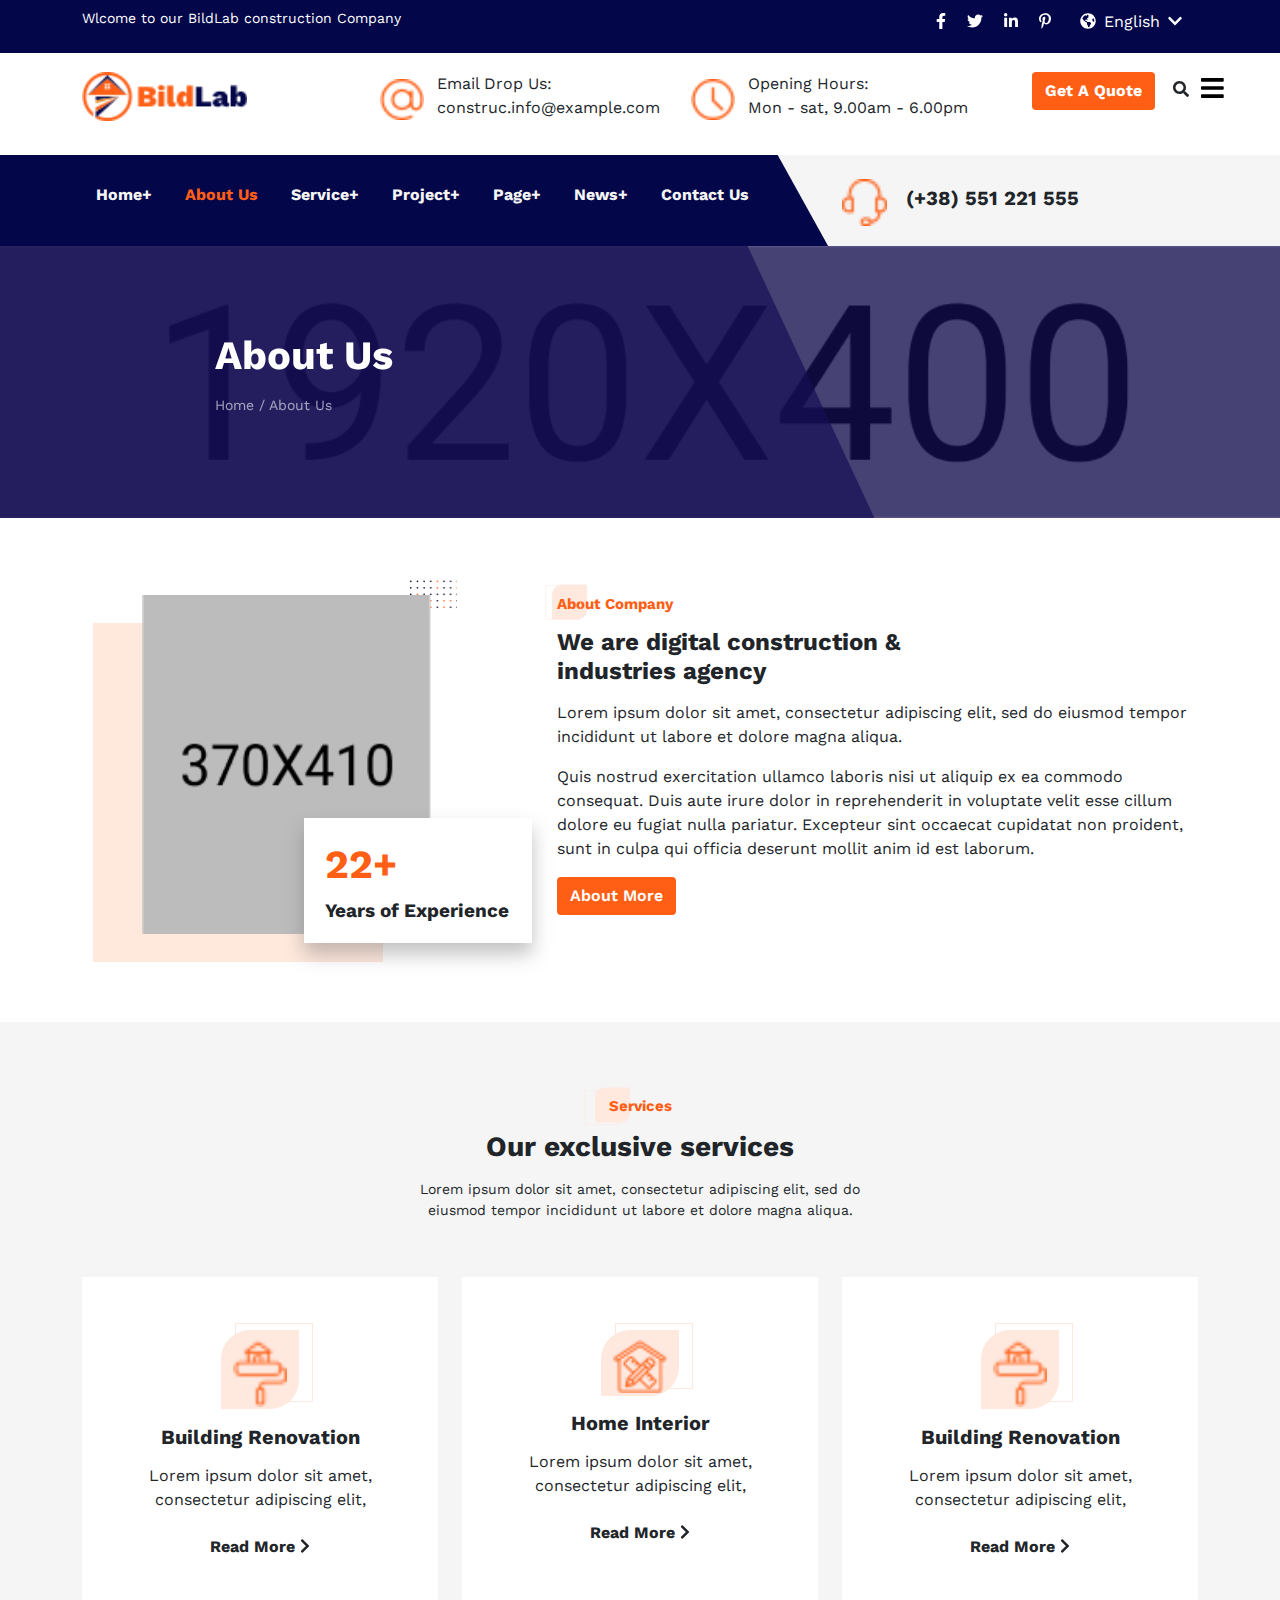
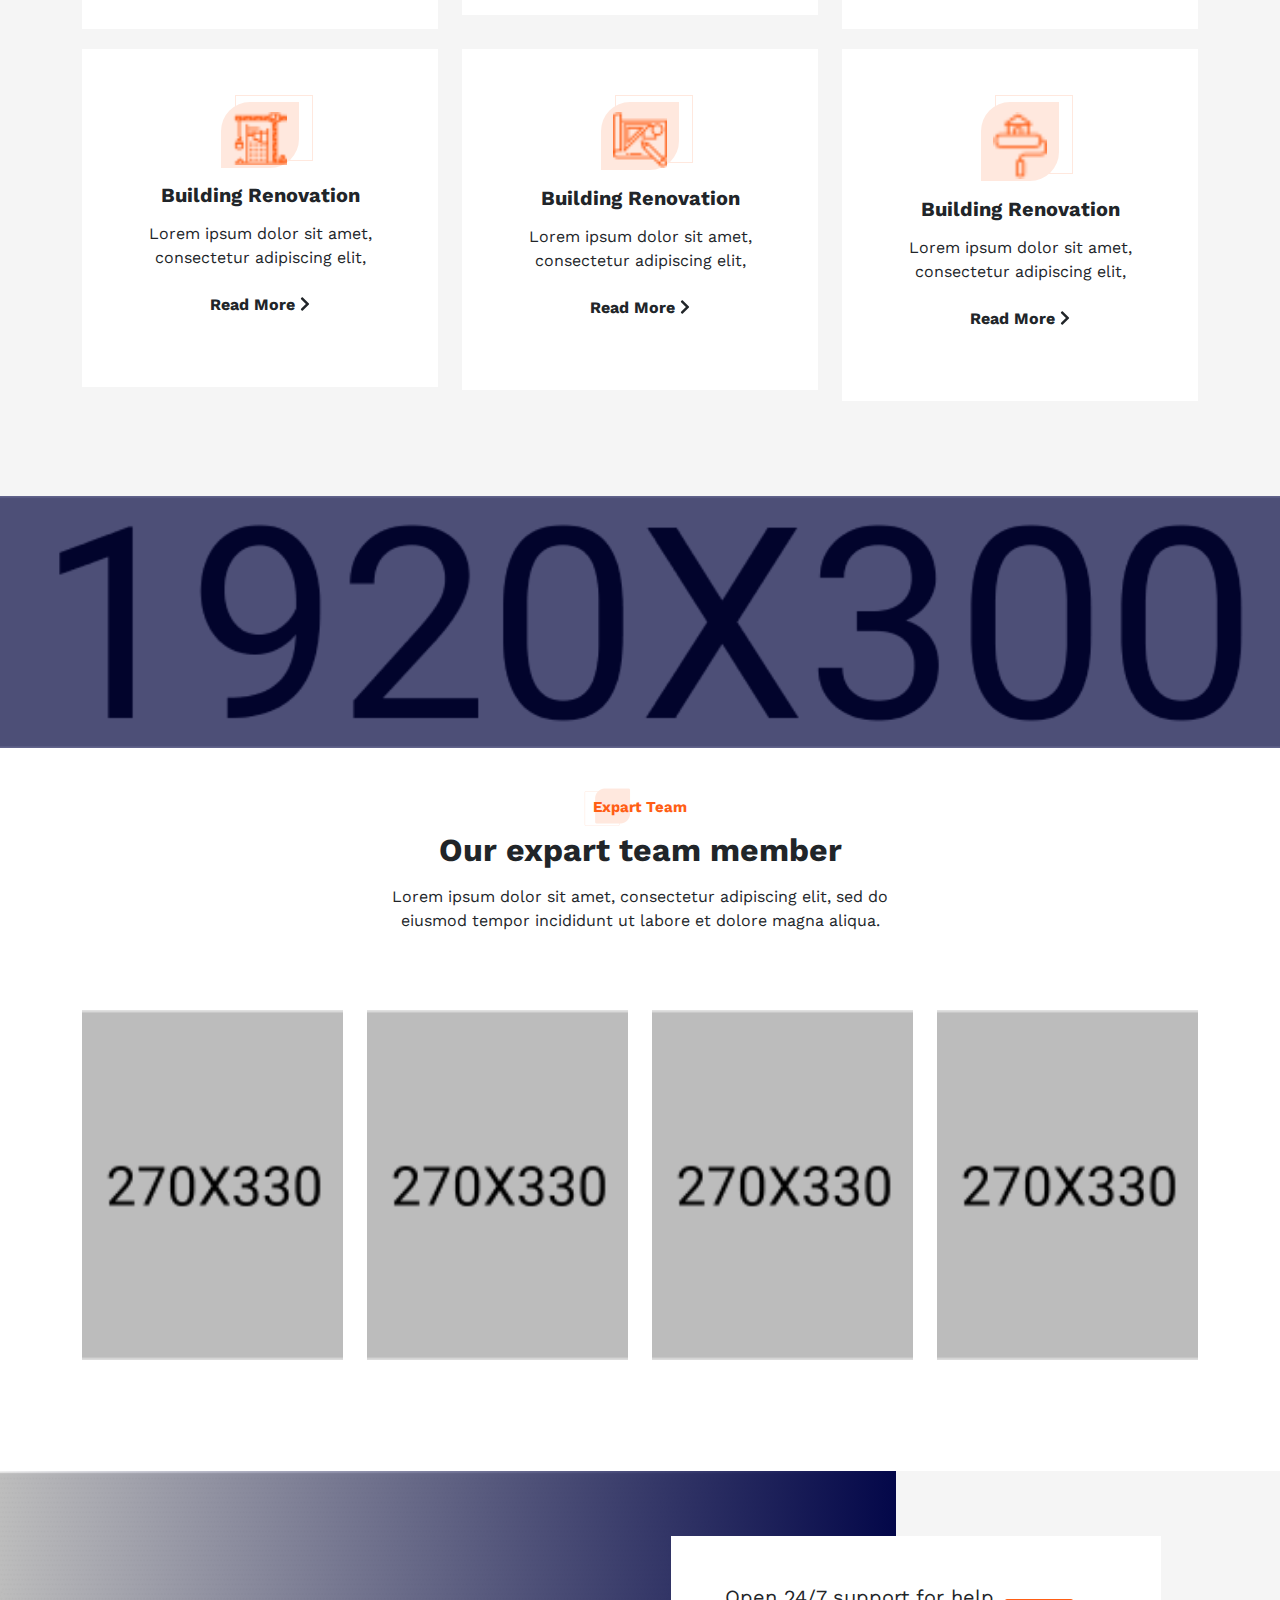
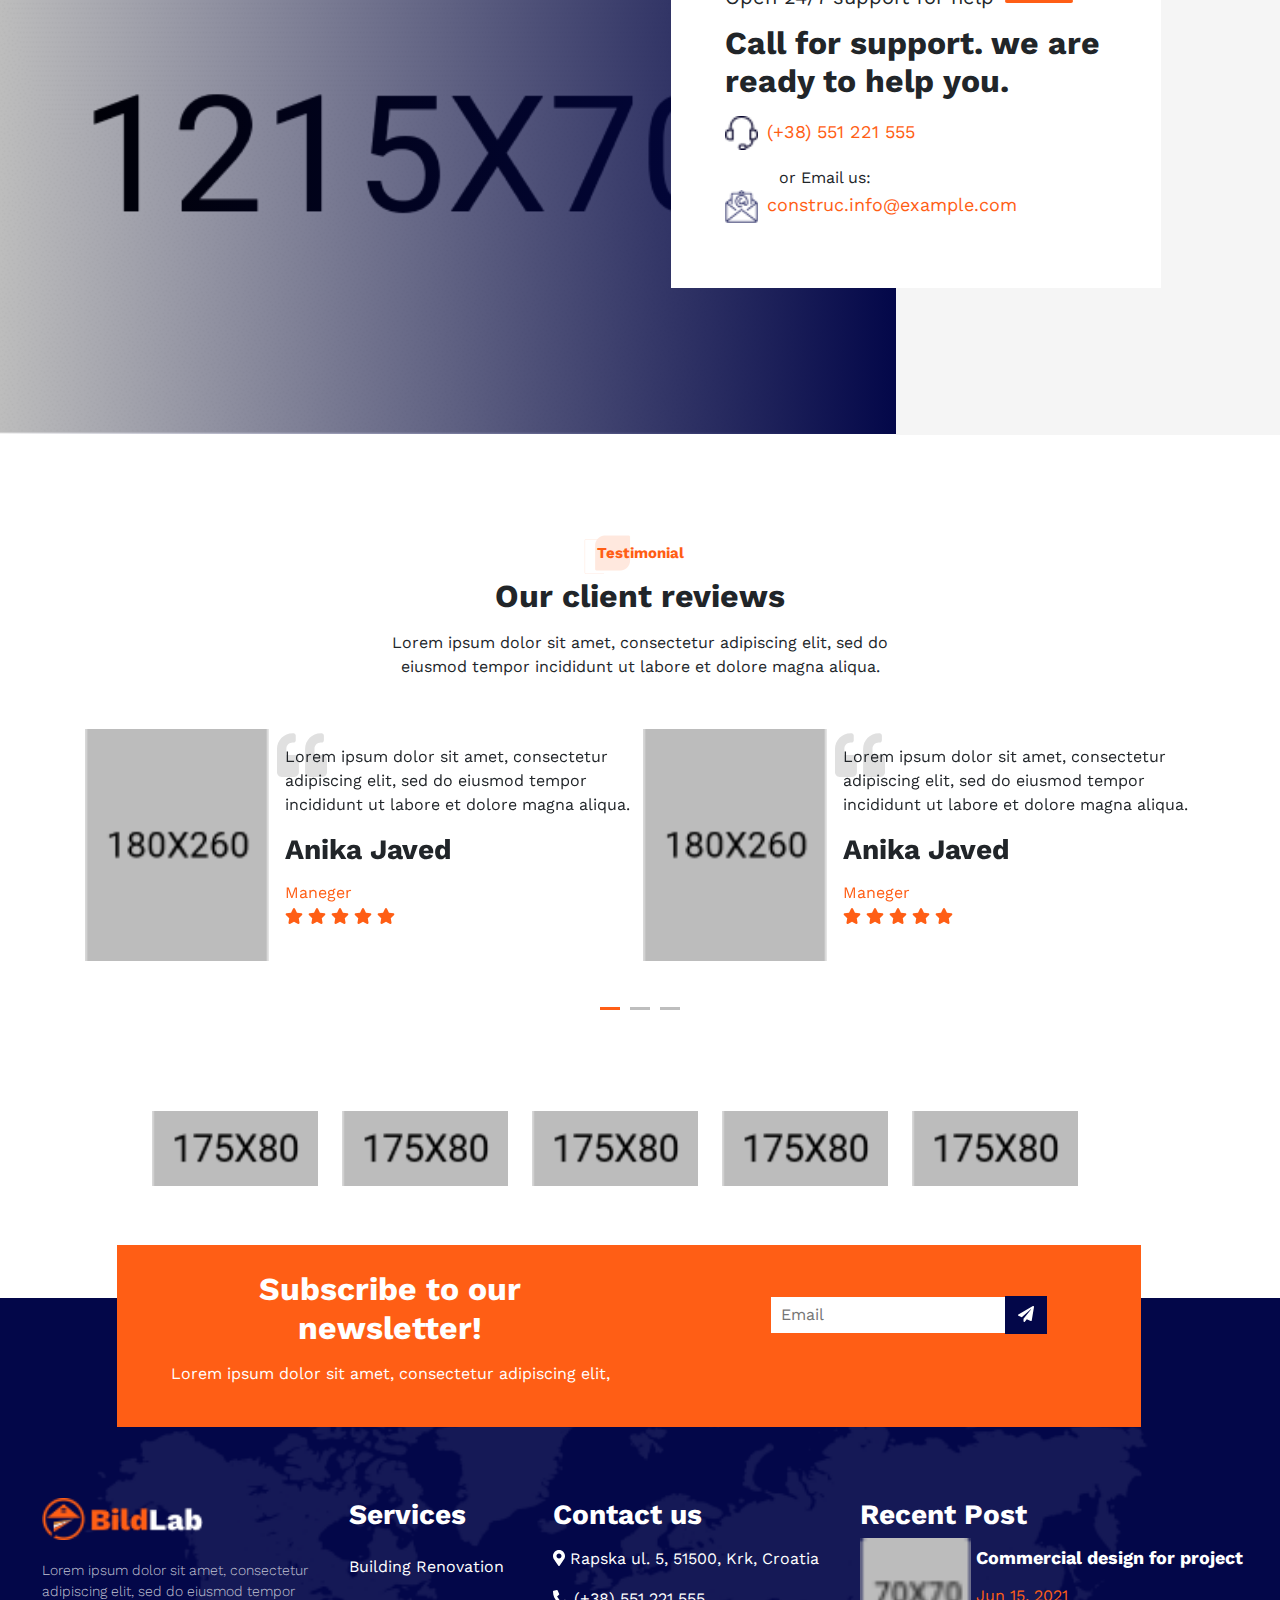
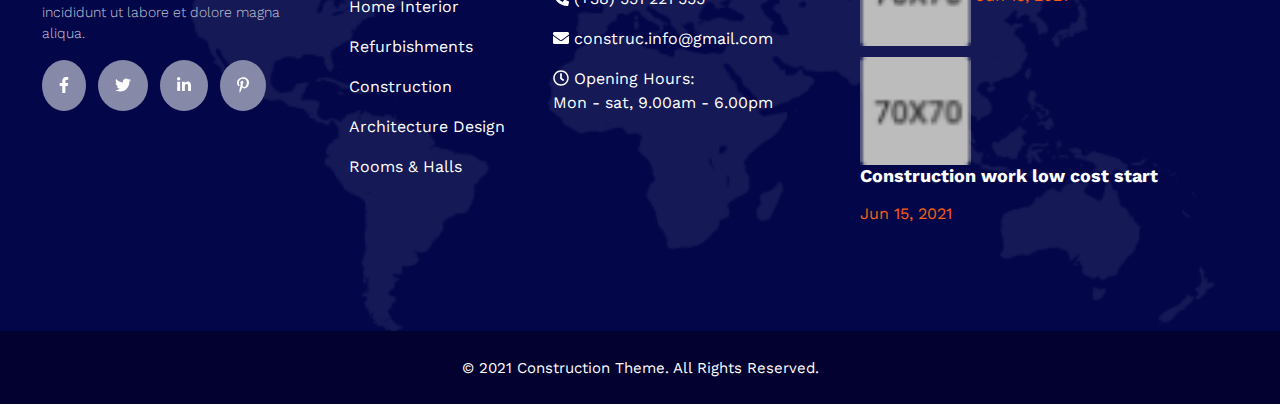
==== commit a778b5bc: "update" ====
--- a/about.html
+++ b/about.html
@@ -32,6 +32,7 @@
     <!-- main-css -->
     <link rel="stylesheet" href="assets/css/style.css" />
     <link rel="stylesheet" href="assets/css/about.css" />
+    <link rel="stylesheet" href="assets/resoppistive-css/about-repo.css" />
     <title></title>
   </head>
   <body>
@@ -71,11 +72,11 @@
         <ul>
           <li><a href="home.html">home+ </a></li>
           <li><a href="about.html" class="active">about us </a></li>
-          <li><a href="#"> service+ </a></li>
-          <li><a href="#"> project+ </a></li>
+          <li><a href="service.html"> service+ </a></li>
+          <li><a href="project.html"> project+ </a></li>
           <li><a href="#"> page+ </a></li>
-          <li><a href="#"> news+ </a></li>
-          <li><a href="#">contact us</a></li>
+          <li><a href="blog.html"> news+ </a></li>
+          <li><a href="contact.html">contact us</a></li>
         </ul>
       </div>
       <span class="menu-trigger"><i class="fas fa-bars"></i></span>
@@ -84,12 +85,12 @@
       <div class="head">
         <div class="container">
           <div class="row">
-            <div class="col-lg-3">
+            <div class="col-lg-3 col-md-6 col-sm-6">
               <div class="logo">
                 <img src="assets/img/Logo.png" alt="" />
               </div>
             </div>
-            <div class="col-lg-7 head-info">
+            <div class="col-lg-7 col-md-7 col-sm-7 head-info">
               <ul class="emali">
                 <li>
                   <img src="assets/img/emalil.png" alt="" />
@@ -113,11 +114,11 @@
                 </li>
               </ul>
             </div>
-            <div class="col-lg-2">
+            <div class="col-lg-2 col-md-6 col-sm-6 float-end">
               <a href="#" class="head-offer-btn btn text-capitalize text-center"
                 >Get A Quote</a
               >
-              <i class="fas fa-search"></i>
+              <i class="fas fa-search head-search"></i>
             </div>
           </div>
         </div>
@@ -130,20 +131,20 @@
     <div class="main-meun">
       <div class="container">
         <div class="row">
-          <div class="col-md-8">
+          <div class="col-md-8 col-md-8 col-sm-8">
             <div class="menu text-capitalize">
               <ul>
                 <li><a href="home.html">home+ </a></li>
                 <li><a href="about.html" class="active">about us </a></li>
-                <li><a href="#"> service+ </a></li>
-                <li><a href="#"> project+ </a></li>
+                <li><a href="service.html"> service+ </a></li>
+                <li><a href="project.html"> project+ </a></li>
                 <li><a href="#"> page+ </a></li>
-                <li><a href="#"> news+ </a></li>
-                <li><a href="#">contact us</a></li>
+                <li><a href="blog.html"> news+ </a></li>
+                <li><a href="contact.html">contact us</a></li>
               </ul>
             </div>
           </div>
-          <div class="col-md-4">
+          <div class="col-lg-4 col-md-4 col-sm-4">
             <ul class="help">
               <li>
                 <img src="assets/img/help.png" alt="" />
@@ -167,7 +168,7 @@
             <div class="sliders">
               <div class="single-sliders slider-bg1">
                 <div class="row">
-                  <div class="col-lg-6">
+                  <div class="col-lg-6 col-md-6 col-sm-6">
                     <div class="slider-text">
                       <h1>About Us</h1>
                       <p>Home / About Us</p>
@@ -177,7 +178,7 @@
               </div>
               <div class="single-sliders slider-bg1">
                 <div class="row">
-                  <div class="col-lg-6">
+                  <div class="col-lg-6 col-md-6 col-sm-6">
                     <div class="slider-text">
                       <h1>About Us</h1>
                       <p>Home / About Us</p>
@@ -219,7 +220,10 @@
                 Excepteur sint occaecat cupidatat non proident, sunt in culpa
                 qui officia deserunt mollit anim id est laborum.
               </p>
-              <a href="#" class="about-btn btn text-capitalize text-center">
+              <a
+                href="about.html"
+                class="about-btn btn text-capitalize text-center"
+              >
                 about more</a
               >
             </div>
@@ -232,7 +236,7 @@
       <section class="services">
         <div class="container">
           <div class="row">
-            <div class="col-lg-12 text-center">
+            <div class="col-lg-12 text-center col-md-12 col-sm-12">
               <h4>Services</h4>
               <h3>Our exclusive services</h3>
               <p class="service-txt">
@@ -240,10 +244,10 @@
                 eiusmod tempor incididunt ut labore et dolore magna aliqua.
               </p>
             </div>
-            <div class="col-lg-12">
+            <div class="col-lg-12 col-md-12 col-sm-12">
               <div class="service-box text-center">
                 <div class="row">
-                  <div class="col-lg-4">
+                  <div class="col-lg-4 col-md-6 col-sm-12">
                     <div class="service-info service-bg">
                       <div class="service-img">
                         <img src="assets/img/renovation 1.png" />
@@ -253,12 +257,14 @@
                         Lorem ipsum dolor sit amet, <br />
                         consectetur adipiscing elit,
                       </p>
-                      <a href="#" class="service-btn btn text-capitalize"
+                      <a
+                        href="service.html"
+                        class="service-btn btn text-capitalize"
                         >Read More <i class="fas fa-chevron-right fa-1x"></i
                       ></a>
                     </div>
                   </div>
-                  <div class="col-lg-4">
+                  <div class="col-lg-4 col-md-6 col-sm-12">
                     <div class="service-info service-bg">
                       <div class="service-img">
                         <img src="assets/img/interior-design 1.png" />
@@ -268,12 +274,14 @@
                         Lorem ipsum dolor sit amet, <br />
                         consectetur adipiscing elit,
                       </p>
-                      <a href="#" class="service-btn btn text-capitalize"
+                      <a
+                        href="service.html"
+                        class="service-btn btn text-capitalize"
                         >Read More <i class="fas fa-chevron-right fa-1x"></i
                       ></a>
                     </div>
                   </div>
-                  <div class="col-lg-4">
+                  <div class="col-lg-4 col-md-6 col-sm-12">
                     <div class="service-info service-bg">
                       <div class="service-img">
                         <img src="assets/img/renovation 1.png" />
@@ -283,12 +291,14 @@
                         Lorem ipsum dolor sit amet, <br />
                         consectetur adipiscing elit,
                       </p>
-                      <a href="#" class="service-btn btn text-capitalize"
+                      <a
+                        href="service.html"
+                        class="service-btn btn text-capitalize"
                         >Read More <i class="fas fa-chevron-right fa-1x"></i
                       ></a>
                     </div>
                   </div>
-                  <div class="col-lg-4">
+                  <div class="col-lg-4 col-md-6 col-sm-12">
                     <div class="service-info service-bg">
                       <div class="service-img">
                         <img src="assets/img/hook 1.png" />
@@ -298,12 +308,14 @@
                         Lorem ipsum dolor sit amet, <br />
                         consectetur adipiscing elit,
                       </p>
-                      <a href="#" class="service-btn btn text-capitalize"
+                      <a
+                        href="service.html"
+                        class="service-btn btn text-capitalize"
                         >Read More <i class="fas fa-chevron-right fa-1x"></i
                       ></a>
                     </div>
                   </div>
-                  <div class="col-lg-4">
+                  <div class="col-lg-4 col-md-6 col-sm-12">
                     <div class="service-info service-bg">
                       <div class="service-img">
                         <img src="assets/img/draft 1.png" />
@@ -313,12 +325,14 @@
                         Lorem ipsum dolor sit amet, <br />
                         consectetur adipiscing elit,
                       </p>
-                      <a href="#" class="service-btn btn text-capitalize"
+                      <a
+                        href="service.html"
+                        class="service-btn btn text-capitalize"
                         >Read More <i class="fas fa-chevron-right fa-1x"></i
                       ></a>
                     </div>
                   </div>
-                  <div class="col-lg-4">
+                  <div class="col-lg-4 col-md-6 col-sm-12">
                     <div class="service-info service-bg">
                       <div class="service-img">
                         <img src="assets/img/renovation 1.png" />
@@ -328,7 +342,9 @@
                         Lorem ipsum dolor sit amet, <br />
                         consectetur adipiscing elit,
                       </p>
-                      <a href="#" class="service-btn btn text-capitalize"
+                      <a
+                        href="service.html"
+                        class="service-btn btn text-capitalize"
                         >Read More <i class="fas fa-chevron-right fa-1x"></i
                       ></a>
                     </div>
@@ -345,7 +361,7 @@
       <section class="our-progress">
         <div class="container">
           <div class="row">
-            <div class="col-lg-3"></div>
+            <div class="col-lg-3 col-md-3 col-sm-3"></div>
           </div>
         </div>
       </section>
@@ -355,7 +371,7 @@
       <section class="team">
         <div class="container">
           <div class="row">
-            <div class="col-lg-12 text-center">
+            <div class="col-lg-12 text-center col-md-12 col-sm-12">
               <div class="team-title">
                 <h4>Expart Team</h4>
                 <h2>Our expart team member</h2>
@@ -365,10 +381,10 @@
                 </p>
               </div>
             </div>
-            <div class="col-lg-12">
+            <div class="col-lg-12 col-md-12 col-sm-12">
               <div class="team">
                 <div class="row">
-                  <div class="col-lg-3">
+                  <div class="col-lg-3 col-md-6 col-sm-12">
                     <div class="single-members">
                       <div class="team-info text-center">
                         <h4>Andrew Matthews</h4>
@@ -382,7 +398,7 @@
                       </div>
                     </div>
                   </div>
-                  <div class="col-lg-3">
+                  <div class="col-lg-3 col-md-6 col-sm-12">
                     <div class="single-members">
                       <div class="team-info text-center">
                         <h4>Andrew Matthews</h4>
@@ -396,7 +412,7 @@
                       </div>
                     </div>
                   </div>
-                  <div class="col-lg-3">
+                  <div class="col-lg-3 col-md-6 col-sm-12">
                     <div class="single-members">
                       <div class="team-info text-center">
                         <h4>Andrew Matthews</h4>
@@ -410,7 +426,7 @@
                       </div>
                     </div>
                   </div>
-                  <div class="col-lg-3">
+                  <div class="col-lg-3 col-md-6 col-sm-12">
                     <div class="single-members">
                       <div class="team-info text-center">
                         <h4>Andrew Matthews</h4>
@@ -461,7 +477,7 @@
       <section class="Testimonial">
         <div class="container">
           <div class="row">
-            <div class="col-lg-12 text-center">
+            <div class="col-lg-12 text-center col-md-12 col-sm-12">
               <div class="Testimonial-txt">
                 <h4>Testimonial</h4>
                 <h2>Our client reviews</h2>
@@ -473,14 +489,14 @@
             </div>
           </div>
           <div class="row">
-            <div class="col-lg-12">
+            <div class="col-lg-12 col-md-12 col-sm-12">
               <div class="comment-slider">
                 <div class="single-comment">
                   <div class="row">
-                    <div class="col-lg-4">
+                    <div class="col-lg-4 col-md-4 col-sm-4">
                       <div class="commenter"></div>
                     </div>
-                    <div class="col-lg-8 bg-white">
+                    <div class="col-lg-8 col-md-8 col-sm-8 bg-white">
                       <div class="comment-txt">
                         <i class="fas fa-quote-left note"></i>
                         <p>
@@ -503,10 +519,10 @@
                 </div>
                 <div class="single-comment">
                   <div class="row">
-                    <div class="col-lg-4">
+                    <div class="col-lg-4 col-md-4 col-sm-4">
                       <div class="commenter"></div>
                     </div>
-                    <div class="col-lg-8 bg-white">
+                    <div class="col-lg-8 col-md-8 col-sm-8 bg-white">
                       <div class="comment-txt">
                         <i class="fas fa-quote-left note"></i>
                         <p>
@@ -529,10 +545,10 @@
                 </div>
                 <div class="single-comment">
                   <div class="row">
-                    <div class="col-lg-4">
+                    <div class="col-lg-4 col-md-4 col-sm-4">
                       <div class="commenter"></div>
                     </div>
-                    <div class="col-lg-8 bg-white">
+                    <div class="col-lg-8 col-md-8 col-sm-8 bg-white">
                       <div class="comment-txt">
                         <i class="fas fa-quote-left note"></i>
                         <p>
@@ -555,10 +571,10 @@
                 </div>
                 <div class="single-comment">
                   <div class="row">
-                    <div class="col-lg-4">
+                    <div class="col-lg-4 col-md-4 col-sm-4">
                       <div class="commenter"></div>
                     </div>
-                    <div class="col-lg-8 bg-white">
+                    <div class="col-lg-8 col-md-8 col-sm-8 bg-white">
                       <div class="comment-txt">
                         <i class="fas fa-quote-left note"></i>
                         <p>
@@ -581,10 +597,10 @@
                 </div>
                 <div class="single-comment">
                   <div class="row">
-                    <div class="col-lg-4">
+                    <div class="col-lg-4 col-md-4 col-sm-4">
                       <div class="commenter"></div>
                     </div>
-                    <div class="col-lg-8 bg-white">
+                    <div class="col-lg-8 col-md-8 col-sm-8 bg-white">
                       <div class="comment-txt">
                         <i class="fas fa-quote-left note"></i>
                         <p>
@@ -607,10 +623,10 @@
                 </div>
                 <div class="single-comment">
                   <div class="row">
-                    <div class="col-lg-4">
+                    <div class="col-lg-4 col-md-4 col-sm-4">
                       <div class="commenter"></div>
                     </div>
-                    <div class="col-lg-8 bg-white">
+                    <div class="col-lg-8 col-md-8 col-sm-8 bg-white">
                       <div class="comment-txt">
                         <i class="fas fa-quote-left note"></i>
                         <p>
@@ -642,19 +658,19 @@
       <section class="brands">
         <div class="container float-end">
           <div class="row">
-            <div class="col-lg-2">
+            <div class="col-lg-2 col-md-2 col-sm-2">
               <div class="brands-img"></div>
             </div>
-            <div class="col-lg-2">
+            <div class="col-lg-2 col-md-2 col-sm-2">
               <div class="brands-img"></div>
             </div>
-            <div class="col-lg-2">
+            <div class="col-lg-2 col-md-2 col-sm-2">
               <div class="brands-img"></div>
             </div>
-            <div class="col-lg-2">
+            <div class="col-lg-2 col-md-2 col-sm-2">
               <div class="brands-img"></div>
             </div>
-            <div class="col-lg-2">
+            <div class="col-lg-2 col-md-2 col-sm-2">
               <div class="brands-img"></div>
             </div>
           </div>
@@ -669,11 +685,11 @@
       <!-- newsletter ends from here -->
       <section class="newsletter">
         <div class="row">
-          <div class="col-lg-6">
+          <div class="col-lg-6 col-md-12 col-sm-12">
             <h2>Subscribe to our newsletter!</h2>
             <p>Lorem ipsum dolor sit amet, consectetur adipiscing elit,</p>
           </div>
-          <div class="col-lg-6">
+          <div class="col-lg-6 col-md-12 col-sm-12">
             <input type="email" placeholder="Email" />
             <a href="#" class="submit-btn btn text-center"
               ><i class="fas fa-paper-plane"></i
@@ -684,7 +700,7 @@
       <!-- newsletter ends from here -->
       <div class="container-fluid">
         <div class="row">
-          <div class="col-lg-3">
+          <div class="col-lg-3 col-md-6 col-sm-12">
             <div class="footer-about">
               <img src="assets/img/Logo-2.png" alt="" />
               <p>
@@ -699,22 +715,26 @@
               </div>
             </div>
           </div>
-          <div class="col-lg-2">
+          <div class="col-lg-2 col-md-6 col-sm-12">
             <div class="footer-service">
               <h3>Services</h3>
               <ul>
                 <li><a href="#">Building Renovation</a></li>
+                <br />
                 <li><a href="#">Home Interior</a></li>
                 <br />
                 <li><a href="#">Refurbishments</a></li>
                 <br />
                 <li><a href="#">Construction</a></li>
+                <br />
                 <li><a href="#">Architecture Design</a></li>
+                <br />
                 <li><a href="#">Rooms & Halls</a></li>
+                <br />
               </ul>
             </div>
           </div>
-          <div class="col-lg-3">
+          <div class="col-lg-3 col-md-6 col-sm-12">
             <div class="footer-contact">
               <h3>Contact us</h3>
               <p>
@@ -729,7 +749,7 @@
               </p>
             </div>
           </div>
-          <div class="col-lg-4">
+          <div class="col-lg-4 col-md-6 col-sm-12">
             <div class="footer-blogs">
               <h3>Recent Post</h3>
               <ul>
--- a/assets/css/about.css
+++ b/assets/css/about.css
@@ -227,7 +227,7 @@
   overflow: hidden;
 }
 .slider-bg1 {
-  background: url("/assets/img/about-homepage-bg.png");
+  background: url("https://farihatulmaria.github.io/color/assets/img/about-homepage-bg.png");
   background-position: center;
   background-size: cover;
   height: 100%;
@@ -594,6 +594,7 @@
   position: relative;
   z-index: 2;
   overflow: hidden;
+  margin: 11px 0;
 }
 .single-members::after {
   position: absolute;
@@ -898,7 +899,12 @@
 .newsletter .submit-btn svg {
 }
 /* newsletter ends from here */
-
+.footer-about,
+.footer-service,
+.footer-contact,
+.footer-blogs {
+  margin-bottom: 40px;
+}
 .footer-about {
 }
 .footer-about img {
--- a/assets/resoppistive-css/about-repo.css
+++ b/assets/resoppistive-css/about-repo.css
@@ -0,0 +1,168 @@
+/* Resoppistive css */
+@media screen and (max-width: 1200px) {
+}
+
+@media screen and (max-width: 980px) {
+}
+@media screen and (max-width: 880px) {
+  .top-banner,
+  .main-meun,
+  .head-info {
+    display: none;
+    visibility: hidden;
+  }
+  .offcanvas-menu {
+    width: 32%;
+  }
+  .logo img {
+    width: 107px;
+  }
+  .offcanvas-menu.show-menu {
+    right: 13px;
+  }
+  .menu-trigger {
+    top: -63px;
+    right: 43px;
+  }
+  .head-offer-btn {
+    margin-right: 13px;
+    margin-left: 119px;
+  }
+
+  .homepage-slider .single-sliders .slider-text {
+    margin-left: 0;
+  }
+  .homepage-btn {
+    margin-right: 5px;
+    padding: 10px 16px;
+  }
+  .slick-prev,
+  .slick-next {
+    display: none !important;
+  }
+  .about h5 {
+    margin-top: 119px;
+  }
+  .about-info h3 {
+    font-size: 35px;
+  }
+  .our-progress {
+    height: 15vh;
+  }
+  .service-txt,
+  .team-title p,
+  .Testimonial-txt p {
+    padding: 0 0;
+  }
+  .help-txt-bg {
+    height: 420px;
+  }
+  .help::before,
+  .help::after {
+    height: 115%;
+  }
+  .help-txt {
+    width: 58%;
+    margin-left: 228px;
+    margin-top: 39px;
+    padding: 40px 19px;
+  }
+  .comment-txt h3 {
+    font-size: 11px;
+    margin-bottom: -1px;
+  }
+  .comment-txt span {
+    color: #ff5e15;
+    font-size: 11px;
+  }
+  .comment-txt p {
+    font-size: 11px;
+  }
+  .brands-img {
+    height: 52px;
+  }
+  .newsletter {
+    width: 73%;
+    padding: 22px 0;
+  }
+  .newsletter input {
+    margin-left: 22px;
+  }
+  .post-img img {
+    width: 100%;
+    height: 7vh;
+    margin-top: -9px;
+  }
+  .footer-blogs h4 {
+    font-size: 16px;
+  }
+}
+@media screen and (max-width: 768px) {
+}
+@media screen and (max-width: 640px) {
+}
+
+@media screen and (max-width: 480px) {
+  .offcanvas-menu {
+    width: 73%;
+  }
+  .offcanvas-menu.show-menu {
+    right: 0px;
+  }
+  .head-offer-btn,
+  .head-search,
+  .our-progress,
+  .project-hover,
+  .brands {
+    display: none;
+  }
+  .homepage-slider .single-sliders {
+    padding: 69px 32px;
+  }
+  .about {
+    margin: 100px 0;
+  }
+  .about-info h3 {
+    font-size: 16px;
+  }
+
+  .about-info {
+    height: 50%;
+  }
+  .help::before,
+  .help::after {
+    height: 117%;
+  }
+  .help-txt-bg {
+    height: 369px;
+  }
+  .help-txt {
+    width: 86%;
+    margin-left: 54px;
+    padding: 19px 12px;
+  }
+  .help-txt h4::before {
+    opacity: 0;
+  }
+  .newsletter {
+    left: 27px;
+    width: 84%;
+    padding: 18px 0;
+  }
+
+  .newsletter input {
+    margin-left: 0;
+  }
+  .footer-blogs h4 {
+    font-size: 14px;
+  }
+  footer {
+    padding-top: 235px;
+  }
+  .post-img img {
+    margin-top: -21px;
+  }
+}
+
+@media screen and (max-width: 320px) {
+}
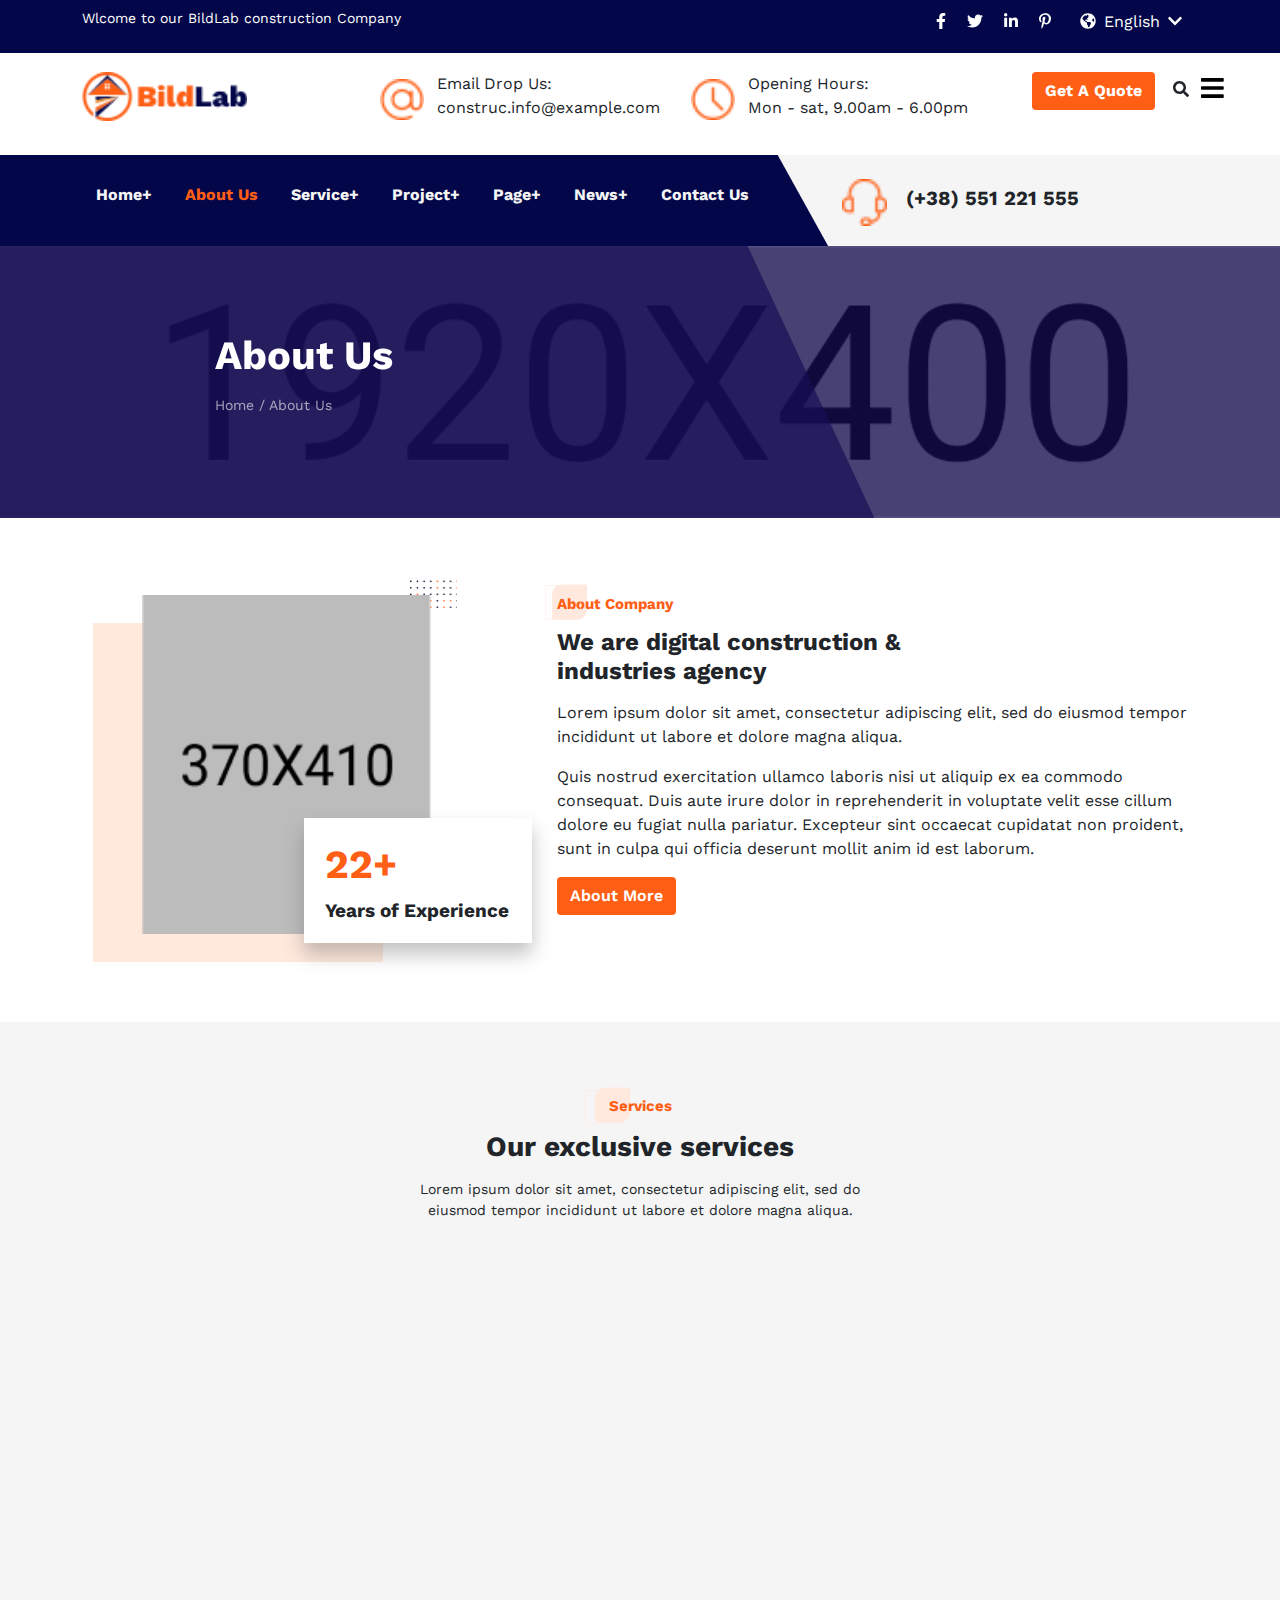
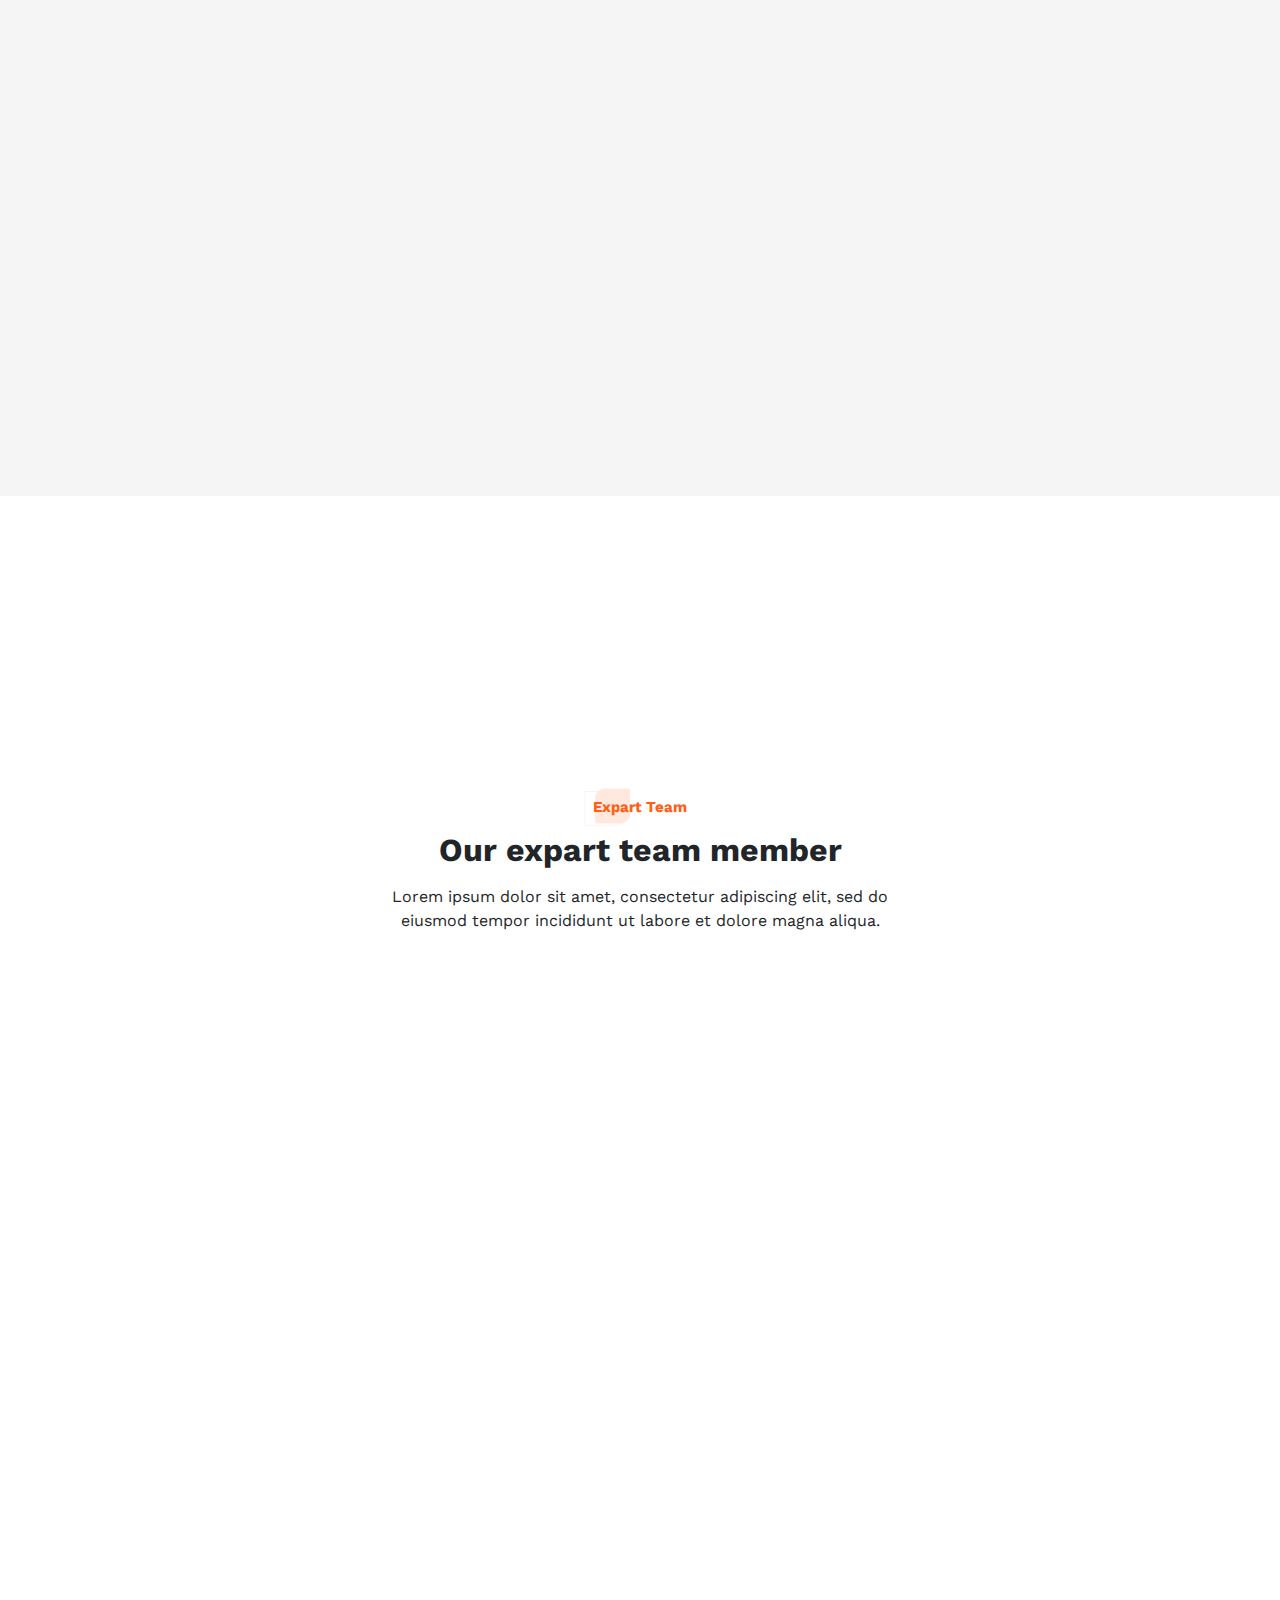
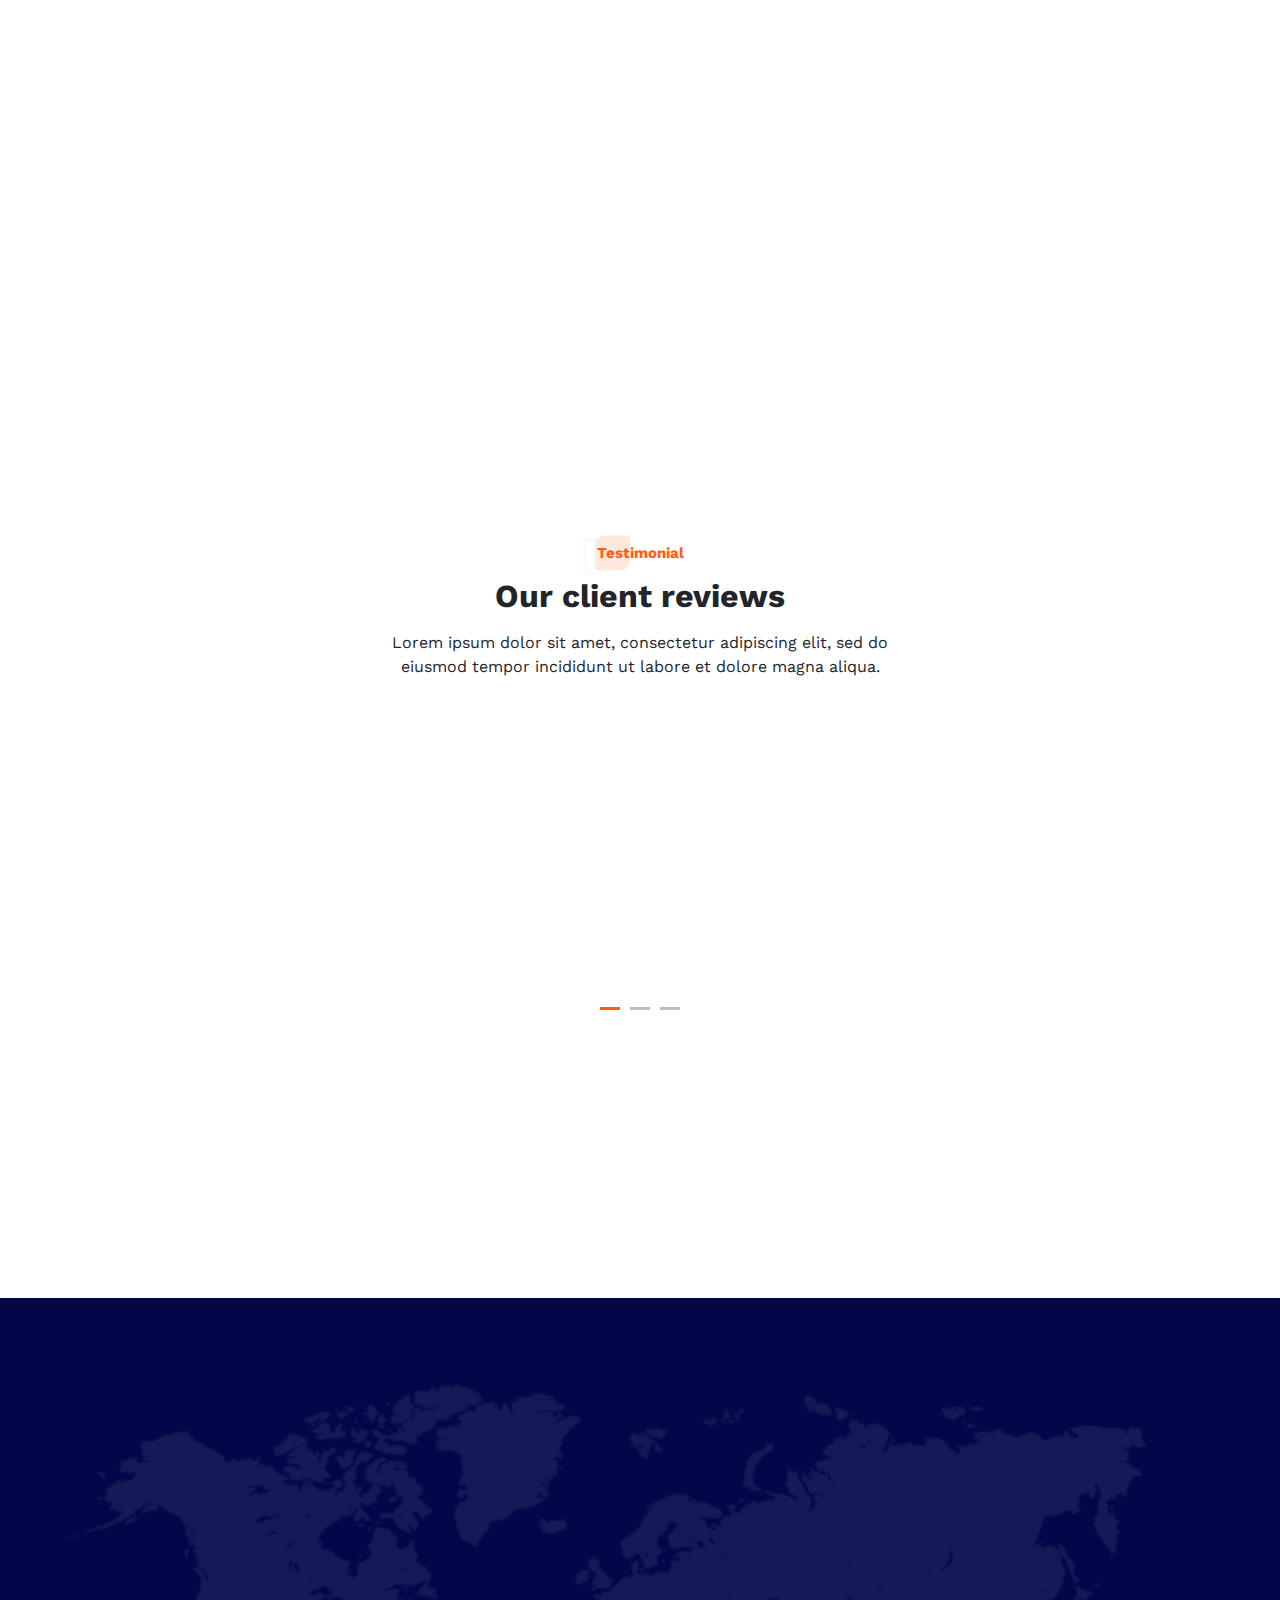
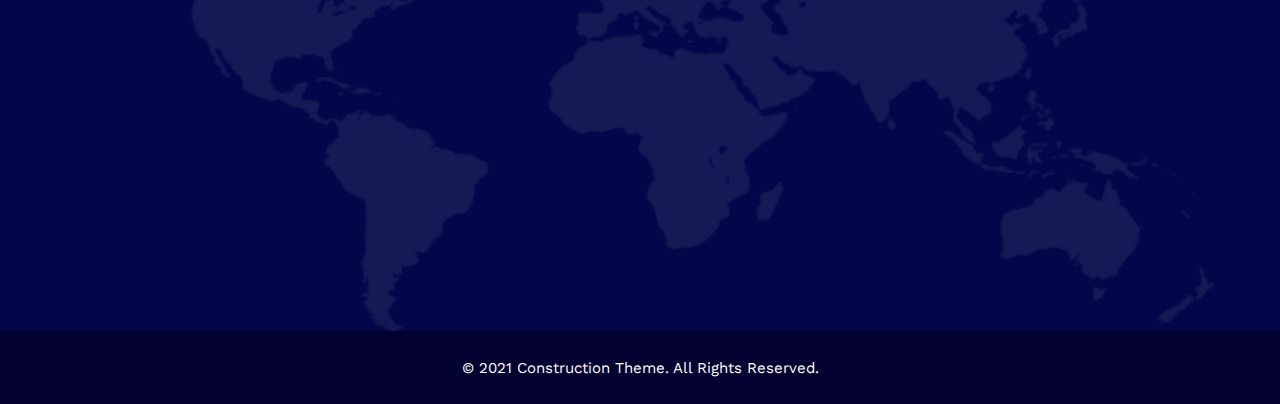
==== commit e9a4dab4: "animation update" ====
--- a/about.html
+++ b/about.html
@@ -29,21 +29,23 @@
       rel="stylesheet"
       href="assets/third-party/slick slider/css/slick-theme.css"
     />
+    <link rel="stylesheet" href="assets/third-party/wow-js/css/animate.css" />
+
     <!-- main-css -->
     <link rel="stylesheet" href="assets/css/style.css" />
     <link rel="stylesheet" href="assets/css/about.css" />
     <link rel="stylesheet" href="assets/resoppistive-css/about-repo.css" />
-    <title></title>
+    <title>About</title>
   </head>
   <body>
     <!-- top-banner starts from here  -->
-    <div class="top-banner">
+    <div class="top-banner wow fadeInDown">
       <div class="container">
         <div class="row">
-          <div class="col-lg-6">
+          <div class="col-lg-6 wow fadeInLeft" data-wow-delay="0.2s">
             <p>Wlcome to our BildLab construction Company</p>
           </div>
-          <div class="col-lg-6 text-end">
+          <div class="col-lg-6 text-end wow fadeInRight" data-wow-delay="0.5s">
             <div class="social-icons">
               <a href="#"><i class="fab fa-facebook-f"></i></a>
               <a href="#"><i class="fab fa-twitter"></i></a>
@@ -79,19 +81,21 @@
           <li><a href="contact.html">contact us</a></li>
         </ul>
       </div>
-      <span class="menu-trigger"><i class="fas fa-bars"></i></span>
+      <span class="menu-trigger wow fadeInRight" data-wow-delay="0.7s"
+        ><i class="fas fa-bars"></i
+      ></span>
       <!-- offcanvas-menu ends from here  -->
       <!-- head starts from here  -->
       <div class="head">
         <div class="container">
           <div class="row">
             <div class="col-lg-3 col-md-6 col-sm-6">
-              <div class="logo">
+              <div class="logo wow fadeIn">
                 <img src="assets/img/Logo.png" alt="" />
               </div>
             </div>
             <div class="col-lg-7 col-md-7 col-sm-7 head-info">
-              <ul class="emali">
+              <ul class="emali wow flipInX">
                 <li>
                   <img src="assets/img/emalil.png" alt="" />
                 </li>
@@ -102,7 +106,7 @@
                   </p>
                 </li>
               </ul>
-              <ul class="opening">
+              <ul class="opening wow flipInX">
                 <li>
                   <img src="assets/img/opening.png" alt="" />
                 </li>
@@ -114,7 +118,10 @@
                 </li>
               </ul>
             </div>
-            <div class="col-lg-2 col-md-6 col-sm-6 float-end">
+            <div
+              class="col-lg-2 col-md-6 col-sm-6 float-end wow fadeInRight"
+              data-wow-delay="0.7s"
+            >
               <a href="#" class="head-offer-btn btn text-capitalize text-center"
                 >Get A Quote</a
               >
@@ -128,7 +135,7 @@
     <!-- header ends from here  -->
 
     <!-- main-menu starts from here  -->
-    <div class="main-meun">
+    <div class="main-meun wow slideInLeft" data-wow-delay="0.9s">
       <div class="container">
         <div class="row">
           <div class="col-md-8 col-md-8 col-sm-8">
@@ -145,7 +152,7 @@
             </div>
           </div>
           <div class="col-lg-4 col-md-4 col-sm-4">
-            <ul class="help">
+            <ul class="helps">
               <li>
                 <img src="assets/img/help.png" alt="" />
               </li>
@@ -162,7 +169,7 @@
     <!-- main starts from here -->
     <main>
       <!-- homepage-slider starts from here -->
-      <div class="homepage-slider">
+      <div class="homepage-slider wow fadeIn" data-wow-delay="1s">
         <div class="row">
           <div class="col-lg-12">
             <div class="sliders">
@@ -196,14 +203,14 @@
       <section class="about">
         <div class="container">
           <div class="row">
-            <div class="col-lg-5 about-img">
+            <div class="col-lg-5 about-img wow slideInLeft">
               <img src="assets/img/about.png" alt="" />
               <div class="about-info">
                 <h1>22+</h1>
                 <h3>Years of Experience</h3>
               </div>
             </div>
-            <div class="col-lg-7">
+            <div class="col-lg-7 wow slideInRight">
               <h5>About Company</h5>
               <h4>
                 We are digital construction & <br />
@@ -247,7 +254,7 @@
             <div class="col-lg-12 col-md-12 col-sm-12">
               <div class="service-box text-center">
                 <div class="row">
-                  <div class="col-lg-4 col-md-6 col-sm-12">
+                  <div class="col-lg-4 col-md-6 col-sm-12 wow flipInX">
                     <div class="service-info service-bg">
                       <div class="service-img">
                         <img src="assets/img/renovation 1.png" />
@@ -264,7 +271,7 @@
                       ></a>
                     </div>
                   </div>
-                  <div class="col-lg-4 col-md-6 col-sm-12">
+                  <div class="col-lg-4 col-md-6 col-sm-12 wow flipInX">
                     <div class="service-info service-bg">
                       <div class="service-img">
                         <img src="assets/img/interior-design 1.png" />
@@ -281,7 +288,7 @@
                       ></a>
                     </div>
                   </div>
-                  <div class="col-lg-4 col-md-6 col-sm-12">
+                  <div class="col-lg-4 col-md-6 col-sm-12 wow flipInX">
                     <div class="service-info service-bg">
                       <div class="service-img">
                         <img src="assets/img/renovation 1.png" />
@@ -298,7 +305,7 @@
                       ></a>
                     </div>
                   </div>
-                  <div class="col-lg-4 col-md-6 col-sm-12">
+                  <div class="col-lg-4 col-md-6 col-sm-12 wow flipInX">
                     <div class="service-info service-bg">
                       <div class="service-img">
                         <img src="assets/img/hook 1.png" />
@@ -315,7 +322,7 @@
                       ></a>
                     </div>
                   </div>
-                  <div class="col-lg-4 col-md-6 col-sm-12">
+                  <div class="col-lg-4 col-md-6 col-sm-12 wow flipInX">
                     <div class="service-info service-bg">
                       <div class="service-img">
                         <img src="assets/img/draft 1.png" />
@@ -332,7 +339,7 @@
                       ></a>
                     </div>
                   </div>
-                  <div class="col-lg-4 col-md-6 col-sm-12">
+                  <div class="col-lg-4 col-md-6 col-sm-12 wow flipInX">
                     <div class="service-info service-bg">
                       <div class="service-img">
                         <img src="assets/img/renovation 1.png" />
@@ -358,7 +365,7 @@
       <!-- services ends from here -->
 
       <!-- our-progress starts from here -->
-      <section class="our-progress">
+      <section class="our-progress wow fadeIn">
         <div class="container">
           <div class="row">
             <div class="col-lg-3 col-md-3 col-sm-3"></div>
@@ -384,7 +391,10 @@
             <div class="col-lg-12 col-md-12 col-sm-12">
               <div class="team">
                 <div class="row">
-                  <div class="col-lg-3 col-md-6 col-sm-12">
+                  <div
+                    class="col-lg-3 col-md-6 col-sm-12 wow flipInY"
+                    data-wow-delay="0.3s"
+                  >
                     <div class="single-members">
                       <div class="team-info text-center">
                         <h4>Andrew Matthews</h4>
@@ -398,7 +408,10 @@
                       </div>
                     </div>
                   </div>
-                  <div class="col-lg-3 col-md-6 col-sm-12">
+                  <div
+                    class="col-lg-3 col-md-6 col-sm-12 wow flipInY"
+                    data-wow-delay="0.6s"
+                  >
                     <div class="single-members">
                       <div class="team-info text-center">
                         <h4>Andrew Matthews</h4>
@@ -412,7 +425,10 @@
                       </div>
                     </div>
                   </div>
-                  <div class="col-lg-3 col-md-6 col-sm-12">
+                  <div
+                    class="col-lg-3 col-md-6 col-sm-12 wow flipInY"
+                    data-wow-delay="1s"
+                  >
                     <div class="single-members">
                       <div class="team-info text-center">
                         <h4>Andrew Matthews</h4>
@@ -426,7 +442,10 @@
                       </div>
                     </div>
                   </div>
-                  <div class="col-lg-3 col-md-6 col-sm-12">
+                  <div
+                    class="col-lg-3 col-md-6 col-sm-12 wow flipInY"
+                    data-wow-delay="1.3s"
+                  >
                     <div class="single-members">
                       <div class="team-info text-center">
                         <h4>Andrew Matthews</h4>
@@ -449,11 +468,11 @@
       <!-- project ends from here -->
 
       <!-- help starts from here -->
-      <section class="help">
-        <div class="help-txt-bg"></div>
+      <section class="help wow slideInLeft">
+        <div class="help-txt-bg wow slideInRight"></div>
         <div class="container">
           <div class="row">
-            <div class="help-txt">
+            <div class="help-txt wow flipInX" data-wow-delay="1s">
               <h4>Open 24/7 support for help</h4>
               <h2>
                 Call for support. we are <br />
@@ -491,7 +510,7 @@
           <div class="row">
             <div class="col-lg-12 col-md-12 col-sm-12">
               <div class="comment-slider">
-                <div class="single-comment">
+                <div class="single-comment wow flipInX">
                   <div class="row">
                     <div class="col-lg-4 col-md-4 col-sm-4">
                       <div class="commenter"></div>
@@ -517,7 +536,7 @@
                     </div>
                   </div>
                 </div>
-                <div class="single-comment">
+                <div class="single-comment wow flipInY">
                   <div class="row">
                     <div class="col-lg-4 col-md-4 col-sm-4">
                       <div class="commenter"></div>
@@ -543,7 +562,7 @@
                     </div>
                   </div>
                 </div>
-                <div class="single-comment">
+                <div class="single-comment wow flipInX">
                   <div class="row">
                     <div class="col-lg-4 col-md-4 col-sm-4">
                       <div class="commenter"></div>
@@ -569,7 +588,7 @@
                     </div>
                   </div>
                 </div>
-                <div class="single-comment">
+                <div class="single-comment wow flipInY">
                   <div class="row">
                     <div class="col-lg-4 col-md-4 col-sm-4">
                       <div class="commenter"></div>
@@ -595,7 +614,7 @@
                     </div>
                   </div>
                 </div>
-                <div class="single-comment">
+                <div class="single-comment wow flipInX">
                   <div class="row">
                     <div class="col-lg-4 col-md-4 col-sm-4">
                       <div class="commenter"></div>
@@ -621,7 +640,7 @@
                     </div>
                   </div>
                 </div>
-                <div class="single-comment">
+                <div class="single-comment wow flipInY">
                   <div class="row">
                     <div class="col-lg-4 col-md-4 col-sm-4">
                       <div class="commenter"></div>
@@ -659,19 +678,22 @@
         <div class="container float-end">
           <div class="row">
             <div class="col-lg-2 col-md-2 col-sm-2">
-              <div class="brands-img"></div>
+              <div class="brands-img wow filp" data-wow-delay="0.2s"></div>
             </div>
             <div class="col-lg-2 col-md-2 col-sm-2">
-              <div class="brands-img"></div>
+              <div class="brands-img wow filpInX" data-wow-delay="0.6s"></div>
             </div>
             <div class="col-lg-2 col-md-2 col-sm-2">
-              <div class="brands-img"></div>
+              <div class="brands-img wow filpInY" data-wow-delay="1.2s"></div>
             </div>
             <div class="col-lg-2 col-md-2 col-sm-2">
-              <div class="brands-img"></div>
+              <div
+                class="brands-img wow fadeInDown"
+                data-wow-delay="1.4s"
+              ></div>
             </div>
             <div class="col-lg-2 col-md-2 col-sm-2">
-              <div class="brands-img"></div>
+              <div class="brands-img wow fadeInUp" data-wow-delay="1.8s"></div>
             </div>
           </div>
         </div>
@@ -683,7 +705,7 @@
     <!-- footer starts from here -->
     <footer>
       <!-- newsletter ends from here -->
-      <section class="newsletter">
+      <section class="newsletter wow fadeInUp">
         <div class="row">
           <div class="col-lg-6 col-md-12 col-sm-12">
             <h2>Subscribe to our newsletter!</h2>
@@ -701,7 +723,7 @@
       <div class="container-fluid">
         <div class="row">
           <div class="col-lg-3 col-md-6 col-sm-12">
-            <div class="footer-about">
+            <div class="footer-about wow fadeInLeft" data-wow-delay="0.5s">
               <img src="assets/img/Logo-2.png" alt="" />
               <p>
                 Lorem ipsum dolor sit amet, consectetur adipiscing elit, sed do
@@ -716,7 +738,7 @@
             </div>
           </div>
           <div class="col-lg-2 col-md-6 col-sm-12">
-            <div class="footer-service">
+            <div class="footer-service wow flip" data-wow-delay="0.9s">
               <h3>Services</h3>
               <ul>
                 <li><a href="#">Building Renovation</a></li>
@@ -735,7 +757,7 @@
             </div>
           </div>
           <div class="col-lg-3 col-md-6 col-sm-12">
-            <div class="footer-contact">
+            <div class="footer-contact wow flip" data-wow-delay="1.1s">
               <h3>Contact us</h3>
               <p>
                 <i class="fas fa-map-marker-alt"></i>Rapska ul. 5, 51500, Krk,
@@ -750,7 +772,7 @@
             </div>
           </div>
           <div class="col-lg-4 col-md-6 col-sm-12">
-            <div class="footer-blogs">
+            <div class="footer-blogs wow fadeInRight" data-wow-delay="1.4s">
               <h3>Recent Post</h3>
               <ul>
                 <li>
@@ -797,11 +819,22 @@
     <script src="https://github.com/bartholomej/material-scrolltop.git"></script>
     <script src="assets/third-party/jquery-circle-progress/js/circle-progress.js"></script>
     <script src="assets/third-party/slick slider/js/slick.js"></script>
-    <script src="assets/third-party/skrollr/js/skrollr.min.js"></script>
-    <script src="assets/third-party/masonry/js/masonry.pkgd.min.js"></script>
-    <script src="assets/third-party/Magnific-Popup/js/jquery.magnific-popup.min.js"></script>
+    <script src="assets/third-party/wow-js/js/wow.min.js"></script>
+    <script>
+      var wow = new WOW({
+        boxClass: "wow",
+        animateClass: "animated",
+        offset: 0,
+        mobile: true,
+        duration: 1000,
+        live: true,
+        callback: function (box) {},
+        scrollContainer: null,
+        resetAnimation: true,
+      });
+      wow.init();
+    </script>
     <script src="assets/third-party/fontawesome-free-5.15.3/js/all.min.js"></script>
     <script src="assets/js/home.js"></script>
-    <script src="assets/js/about.js"></script>
   </body>
 </html>
--- a/assets/css/about.css
+++ b/assets/css/about.css
@@ -195,17 +195,17 @@
 .menu ul li a:hover {
   color: #ff5e15;
 }
-.help {
+.helps {
   margin: 0;
   padding: 0;
 }
-.help li {
-}
-.help li img {
+.helps li {
+}
+.helps li img {
   width: 45px;
   margin-top: 4px;
 }
-.help li h4 {
+.helps li h4 {
   font-size: 20px;
   margin-left: 14px;
 }
